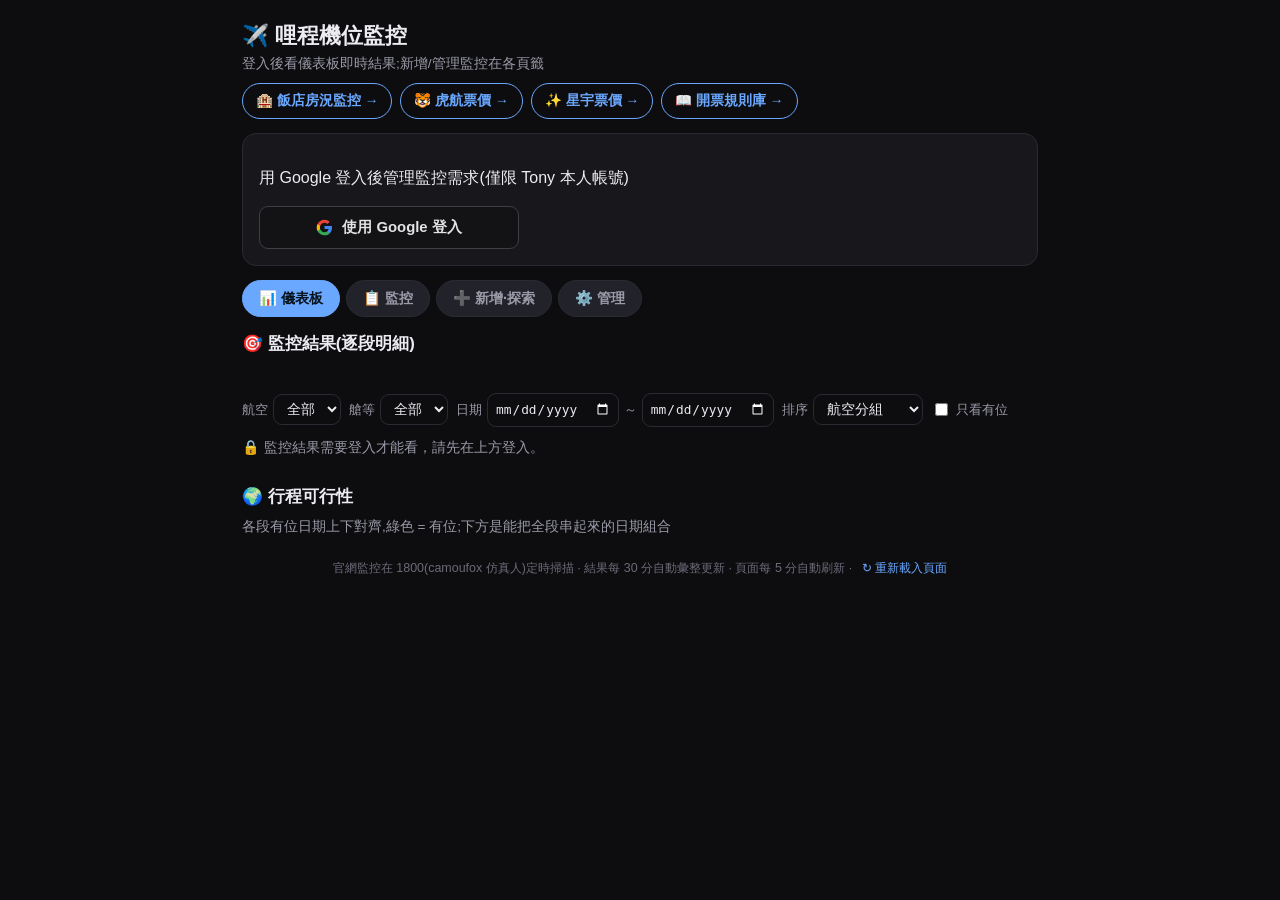
==== index.html @ aa1b581f "星宇票價日曆上線：官方月票價日曆 API（含稅總價、94 個航向）＋掃描器＋站內頁" ====
<!DOCTYPE html>
<html lang="zh-Hant">
<head>
<meta charset="UTF-8">
<meta name="viewport" content="width=device-width, initial-scale=1">
<title>✈️ 哩程機位監控</title>
<meta name="theme-color" content="#0d0d10">
<link rel="manifest" href="manifest.json">
<link rel="apple-touch-icon" href="assets/icon-192.png">
<link rel="icon" type="image/png" href="assets/icon-192.png">
<link rel="stylesheet" href="assets/shared.css?v=20260815">
<style>
  .badge.no_seats{ color:var(--bad); border-color:var(--bad); }
  .src-air{ color:var(--ok); } .src-sa{ color:var(--accent); }
  .avlist{ color:var(--ok); font-size:0.82rem; margin-top:5px; line-height:1.55; }
  .badge.new{ background:#f5a524; color:#241a05; border:none; font-weight:700; }
  .tl .t-pa{ background:#f5a524; }
  .tl .t-ck{ background:#7a642a; } .tl .t-no{ background:#2c2c36; }
  .tl .t-un{ background:transparent; border:1px solid var(--border); }
  .book{ color:var(--accent); text-decoration:none; font-size:0.8rem; white-space:nowrap; }
  .cpm{ color:var(--text2); font-size:0.76rem; } .cpm.good{ color:var(--ok); }
  /* results table */
  .summary{ display:flex; gap:8px; flex-wrap:wrap; margin:6px 0 12px; }
  .stat{ background:var(--card); border:1px solid var(--border); border-radius:10px; padding:7px 13px; font-size:0.88rem; }
  .stat b{ font-size:1.1rem; color:var(--accent); } .stat.ok b{ color:var(--ok); }
  /* 頁籤 */
  .tabs{ display:flex; gap:6px; margin:12px 0; flex-wrap:wrap; }
  .tabs button{ background:var(--chip); color:var(--text2); border:1px solid var(--border); border-radius:99px; padding:8px 16px; font-size:0.9rem; }
  .tabs button.on{ background:var(--accent); color:#06131c; border-color:var(--accent); }
  .tabsec{ display:none; } .tabsec.on{ display:block; }
  /* 登入才看得到的區塊：body 沒有 authed class 時整塊藏起來,反之藏 need-anon 提示 */
  body:not(.authed) .need-auth{ display:none !important; }
  body.authed .need-anon{ display:none !important; }
  .controls{ display:flex; gap:8px; flex-wrap:wrap; margin:0 0 10px; align-items:center; }
  /* white-space:nowrap:手機上 label 被擠窄時整顆換行,不要「只看有位」一字一行直排 */
  .controls label{ font-size:0.82rem; margin:0; display:flex; align-items:center; gap:5px; white-space:nowrap; }
  .controls select{ width:auto; padding:6px 9px; font-size:0.85rem; }
  .controls input[type=date]{ width:auto; min-width:118px; min-height:34px; padding:5px 7px; font-size:0.8rem; }
  .grp{ margin:16px 0 5px; font-weight:700; display:flex; align-items:center; gap:8px; }
  .grp .prog{ font-size:0.76rem; color:var(--text2); font-weight:400; }
  tr.avail{ background:var(--okbg); } tr.none td{ color:var(--dim); }
  /* 每哩價值划算的列：琥珀色亮顯,比一般「有位」的綠更搶眼(現金/哩程 ≥0.8 划算、≥1.2 超值) */
  tr.val{ background:#2a2112; box-shadow:inset 3px 0 0 #f5a524; }
  tr.val2{ background:#332507; box-shadow:inset 3px 0 0 #ffc94d; }
  .valbadge{ background:#f5a524; color:#241a05; border:none; font-weight:700; }
  .flt{ color:var(--text2); font-size:0.79rem; }
  .editbox{ border:1px dashed var(--border); border-radius:10px; padding:10px 12px; margin-top:8px; width:100%; }
  .ev{ font-size:0.82rem; color:var(--text2); padding:3px 0; border-bottom:1px dashed var(--border); }
  .ev:last-child{ border-bottom:none; }
  .ev.drop{ color:#f5a524; background:#2a2112; border-radius:6px; padding:4px 8px; border-bottom:none; margin:2px 0; }
  /* ---- 行程專案 / 日曆熱圖 ---- */
  .leg{ border:1px solid var(--border); border-radius:10px; padding:9px 10px; margin:8px 0; background:var(--bg); }
  .leg-hd{ display:flex; justify-content:space-between; align-items:center; font-size:0.82rem; color:var(--text2); margin-bottom:4px; }
  .leg-hd b{ color:var(--text); }
  .leg .row2{ margin-top:4px; }
  .leg input, .leg select{ padding:7px 8px; font-size:0.88rem; }
  .leg label{ margin:6px 0 3px; font-size:0.78rem; }
  .rm{ background:transparent; color:var(--bad); border:none; padding:2px 6px; font-size:0.8rem; cursor:pointer; }
  .addleg{ background:transparent; color:var(--accent); border:1px dashed var(--border); width:100%; padding:9px; font-size:0.88rem; }
  .bn{ color:var(--warn,#f5a524); font-size:0.74rem; }
  .trip{ border:1px solid var(--border); border-radius:12px; padding:12px; margin:12px 0; background:var(--card); }
  .trip-hd{ display:flex; justify-content:space-between; align-items:flex-start; gap:10px; margin-bottom:8px; }
  .trip-name{ font-weight:700; font-size:1rem; }
  .badge.ready{ background:var(--ok); color:#06281a; border:none; font-weight:700; }
  .badge.partial{ color:#f5a524; border-color:#5a441a; }
  .badge.none{ color:var(--bad); border-color:var(--bad); }
  .hm{ overflow-x:auto; -webkit-overflow-scrolling:touch; padding-bottom:4px; }
  .hm table{ border-collapse:separate; border-spacing:2px; font-size:0.7rem; }
  .hm th.lg{ text-align:left; white-space:nowrap; padding-right:8px; font-weight:600; color:var(--text);
    font-size:0.78rem; position:sticky; left:0; background:var(--card); z-index:1; }
  .hm th.dt{ font-weight:400; color:var(--text2); font-size:0.62rem; line-height:1.15; padding:0 1px; }
  .hm td.c{ width:17px; height:19px; border-radius:4px; background:#1e1e26; padding:0; }
  .hm td.c.ok{ background:var(--ok); } .hm td.c.no{ background:#26262f; }
  .hm td.c.out{ background:transparent; } .hm td.c.pend{ background:#2b2b38; }
  .hm td.c.pick{ outline:2px solid var(--accent); outline-offset:-2px; }
  .lgd{ display:flex; gap:12px; flex-wrap:wrap; font-size:0.74rem; color:var(--text2); margin:6px 0 2px; }
  .lgd i{ display:inline-block; width:11px; height:11px; border-radius:3px; vertical-align:-1px; margin-right:4px; }
  .combo{ border:1px solid var(--border); border-radius:9px; padding:7px 10px; margin:6px 0; font-size:0.83rem; cursor:pointer; }
  .combo:hover{ border-color:var(--accent); } .combo.on{ border-color:var(--accent); background:var(--okbg); }
  .combo .cd{ color:var(--ok); font-weight:600; }
</style>
</head>
<body>
<h1>✈️ 哩程機位監控</h1>
<p class="sub">登入後看儀表板即時結果;新增/管理監控在各頁籤</p>
<p style="margin:-6px 0 12px;display:flex;gap:8px;flex-wrap:wrap;"><a href="hotels.html" style="display:inline-block;padding:7px 13px;border:1px solid var(--accent);border-radius:99px;color:var(--accent);text-decoration:none;font-size:0.86rem;font-weight:600;">🏨 飯店房況監控 →</a><a href="tigerair.html" style="display:inline-block;padding:7px 13px;border:1px solid var(--accent);border-radius:99px;color:var(--accent);text-decoration:none;font-size:0.86rem;font-weight:600;">🐯 虎航票價 →</a><a href="starlux.html" style="display:inline-block;padding:7px 13px;border:1px solid var(--accent);border-radius:99px;color:var(--accent);text-decoration:none;font-size:0.86rem;font-weight:600;">✨ 星宇票價 →</a><a href="rules.html" style="display:inline-block;padding:7px 13px;border:1px solid var(--accent);border-radius:99px;color:var(--accent);text-decoration:none;font-size:0.86rem;font-weight:600;">📖 開票規則庫 →</a></p>

<div id="signin-card" class="card">
  <p>用 Google 登入後管理監控需求(僅限 Tony 本人帳號)</p>
  <div id="gsi-btn"></div>
</div>
<div id="role-banner" class="msg hidden" style="margin:10px 0;padding:9px 12px;border:1px solid #6663;border-radius:8px;"></div>

<!-- 儀表板優先：預設先看「現在有沒有位」,表單全部收進頁籤,不用滑過一堆表單 -->
<div class="tabs" id="tabs">
  <button data-tab="dash" class="on">📊 儀表板</button>
  <button data-tab="watch">📋 監控</button>
  <button data-tab="add">➕ 新增·探索</button>
  <button data-tab="admin">⚙️ 管理</button>
</div>

<section id="tab-add" class="tabsec">
  <p class="msg need-anon">🔒 登入後才能新增監控。</p>
  <div class="card need-auth">
    <h2>🔭 探索模式(不指定目的地)</h2>
    <p class="msg" style="margin:2px 0 8px;">環球票的正確查法是反過來的:先看哪裡開得出位子,再回頭組行程。這裡從出發地掃整個地區的樞紐機場(走 seats.aero 快取,不打官網),找到的段可以一鍵丟進下面的行程表單。</p>
    <div class="row2">
      <div><label>出發地(可逗號多個)</label><input id="x-origin" placeholder="例：TPE" maxlength="30" style="text-transform:uppercase" value="TPE"></div>
      <div><label>哩程計畫</label><select id="x-program">
        <option value="ana" selected>ANA 全日空</option><option value="eva">長榮 Infinity</option>
        <option value="cal">華航 華夏</option><option value="starlux">星宇 COSMILE</option>
        <option value="alaska">阿拉斯加 Mileage Plan</option><option value="asiamiles">國泰 Asia Miles</option></select></div>
    </div>
    <div class="row2">
      <div><label>日期(起)</label><input id="x-from" type="date"></div>
      <div><label>日期(迄)</label><input id="x-to" type="date"></div>
    </div>
    <label>艙等</label>
    <div style="display:flex;gap:14px;flex-wrap:wrap;padding:4px 0 2px;">
      <label style="margin:0;display:inline-flex;gap:5px;align-items:center;color:var(--text)"><input type="checkbox" class="xcab" value="business" style="width:auto" checked> 商務</label>
      <label style="margin:0;display:inline-flex;gap:5px;align-items:center;color:var(--text)"><input type="checkbox" class="xcab" value="first" style="width:auto"> 頭等</label>
      <label style="margin:0;display:inline-flex;gap:5px;align-items:center;color:var(--text)"><input type="checkbox" class="xcab" value="premium" style="width:auto"> 豪經</label>
      <label style="margin:0;display:inline-flex;gap:5px;align-items:center;color:var(--text)"><input type="checkbox" class="xcab" value="economy" style="width:auto"> 經濟</label>
    </div>
    <label>要掃哪些地區(一次最多掃 8 批,超過的會標出來)</label>
    <div id="x-regions" style="display:flex;gap:12px;flex-wrap:wrap;padding:4px 0 2px;"></div>
    <label>最少可訂位數</label>
    <select id="x-seats"></select>
    <button id="x-submit" class="primary">🔭 開始探索</button>
    <p id="x-msg" class="msg"></p>
    <div id="x-out"></div>
  </div>

  <div class="card need-auth">
    <h2>🌍 新增行程專案(環球票 / 多航段)</h2>
    <p class="msg" style="margin:2px 0 8px;">一張環球票 = 一組航段。每段各自設彈性日期窗,系統會自動算出「哪幾組日期能把全部段串成一張票」,全段湊齊才推播。洲際長程段(≥2,500 哩)會自動標記為瓶頸段並加掃描配額。</p>
    <label>行程名稱</label>
    <input id="t-name" placeholder="例：2027 環球商務" maxlength="40">
    <div id="t-legs"></div>
    <button id="t-addleg" class="addleg">➕ 加一段</button>
    <div class="row2" style="margin-top:10px;">
      <div><label>人數(幾人到幾人)</label>
        <div style="display:flex;align-items:center;gap:6px;">
          <select id="t-seats-min" style="flex:1"></select><span style="color:var(--text2)">到</span>
          <select id="t-seats-max" style="flex:1"></select>
        </div></div>
      <div><label>每段之間最少停留(天)</label><select id="t-stay">
        <option value="0">0(可同日轉機)</option><option value="1" selected>1 天</option>
        <option value="2">2 天</option><option value="3">3 天</option>
        <option value="5">5 天</option><option value="7">7 天</option></select></div>
    </div>
    <div class="row2">
      <div><label>資料來源</label><select id="t-source">
        <option value="airline" selected>航空公司官網(較準)</option>
        <option value="seatsaero">seats.aero(聯盟代理)</option></select></div>
      <div><label>每日掃描次數(基準)</label><select id="t-scan">
        <option value="1">1 次</option><option value="2" selected>2 次</option>
        <option value="3">3 次</option><option value="4">4 次</option></select></div>
    </div>
    <button id="t-submit" class="primary">建立行程</button>
    <p id="t-msg" class="msg"></p>
  </div>

  <div class="card need-auth">
    <h2>➕ 新增單點監控需求</h2>
    <div class="row2">
      <div><label>出發地(IATA,可逗號多個)</label><input id="f-origin" placeholder="例：TPE 或 TPE,KHH" maxlength="30" style="text-transform:uppercase"></div>
      <div><label>目的地(IATA,可逗號多個)</label><input id="f-dest" placeholder="例：NRT 或 NRT,HND" maxlength="30" style="text-transform:uppercase"></div>
    </div>
    <p class="msg" style="margin:2px 0 6px;">出發地/目的地各最多 5 個,逗號分隔(TPE,KHH → NRT,HND)。也可打城市群組代碼自動展開：TYO=NRT+HND、SEL=ICN+GMP、NYC=JFK+EWR+LGA、LON=LHR+LGW、PAR=CDG+ORY、TWN=TPE+KHH。官網來源會把所有組合逐一掃描;星宇官網一次只能查一組航線+單一出發日,多填的會在清單上標註。</p>
    <label>行程</label>
    <div style="display:flex;gap:14px;padding:2px 0 6px;">
      <label style="margin:0;display:inline-flex;gap:5px;align-items:center;color:var(--text)"><input type="radio" name="f-trip" class="tt" value="oneway" checked style="width:auto"> 單程</label>
      <label style="margin:0;display:inline-flex;gap:5px;align-items:center;color:var(--text)"><input type="radio" name="f-trip" class="tt" value="roundtrip" style="width:auto"> 來回</label>
    </div>
    <div class="row2">
      <div><label id="f-lab-from">日期(起)</label><input id="f-date-from" type="date"></div>
      <div><label>日期(迄,留空=單日)</label><input id="f-date-to" type="date"></div>
    </div>
    <div class="row2" id="f-ret-row" style="display:none">
      <div><label>回程(起)</label><input id="f-ret-from" type="date"></div>
      <div><label>回程(迄,留空=單日)</label><input id="f-ret-to" type="date"></div>
    </div>
    <p class="msg" id="f-ret-hint" style="display:none;margin:2px 0 6px;">去程與回程各自一個日期範圍(例:1/21-1/23 出發、2/2-2/3 回程)。兩段分開掃、分開通知——單程獎勵票各算一半哩程,哪段先開出來就可以先訂。</p>
    <label>艙等(可複選,不選=皆可)</label>
    <div id="f-cabins" style="display:flex;gap:14px;flex-wrap:wrap;padding:4px 0 2px;">
      <label style="margin:0;display:inline-flex;gap:5px;align-items:center;color:var(--text)"><input type="checkbox" class="cab" value="economy" style="width:auto"> 經濟</label>
      <label style="margin:0;display:inline-flex;gap:5px;align-items:center;color:var(--text)"><input type="checkbox" class="cab" value="premium" style="width:auto"> 豪華經濟</label>
      <label style="margin:0;display:inline-flex;gap:5px;align-items:center;color:var(--text)"><input type="checkbox" class="cab" value="business" style="width:auto" checked> 商務</label>
      <label style="margin:0;display:inline-flex;gap:5px;align-items:center;color:var(--text)"><input type="checkbox" class="cab" value="first" style="width:auto"> 頭等</label>
    </div>
    <label>人數(幾人到幾人)</label>
    <div style="display:flex;align-items:center;gap:8px;">
      <select id="f-seats-min" style="flex:1"></select>
      <span style="color:var(--text2)">到</span>
      <select id="f-seats-max" style="flex:1"></select>
      <span style="color:var(--text2)">人</span>
    </div>
    <label>哩程計畫</label>
    <select id="f-program">
      <option value="ana" selected>ANA 全日空</option><option value="eva">長榮 Infinity</option>
      <option value="cal">華航 華夏</option><option value="starlux">星宇 COSMILE</option>
      <option value="alaska">阿拉斯加 Mileage Plan</option><option value="asiamiles">國泰 Asia Miles</option>
    </select>
    <div class="row2">
      <div><label>資料來源</label><select id="f-source">
        <option value="airline" selected>航空公司官網(較準)</option>
        <option value="seatsaero">seats.aero(聯盟代理)</option></select></div>
      <div><label>每日掃描次數</label><select id="f-scan">
        <option value="1">1 次</option><option value="2" selected>2 次</option>
        <option value="3">3 次</option><option value="4">4 次</option></select></div>
    </div>
    <label>通知條件(選填,超過的不算有位)</label>
    <div class="row2">
      <div><input id="f-milesmax" type="number" min="1" placeholder="哩程上限 例:60000"></div>
      <div><input id="f-taxmax" type="number" min="1" placeholder="稅費上限(同幣別數字)"></div>
    </div>
    <label style="margin:6px 0 0;display:inline-flex;gap:6px;align-items:center;color:var(--text)"><input type="checkbox" id="f-direct" style="width:auto"> ✈️ 只要直飛才通知<span style="color:var(--text2);font-size:0.78rem">(限 seats.aero 來源,官網掃描無航段資訊)</span></label>
    <button id="f-submit" class="primary">送出</button>
    <p id="f-msg" class="msg"></p>
  </div>
</section>

<section id="tab-watch" class="tabsec">
  <p class="msg need-anon">🔒 登入後才能看監控清單。</p>
  <div class="card need-auth">
    <div style="display:flex;justify-content:space-between;align-items:center;margin:0 0 8px;">
      <h2 style="margin:0;">📋 監控需求清單</h2>
      <button id="test-push" class="pause">🔔 測試推播</button>
    </div>
    <p id="push-msg" class="msg" style="margin:0 0 4px;"></p>
    <div id="watchlist"><p class="msg">載入中…</p></div>
  </div>

  <div class="card need-auth">
    <h2>🗺️ 行程專案清單</h2>
    <div id="triplist"><p class="msg">載入中…</p></div>
  </div>
</section>

<section id="tab-admin" class="tabsec">
  <p class="msg need-anon">🔒 登入後才能管理。</p>
  <div class="card need-auth hidden" id="bal-card">
    <h2>💳 哩程餘額</h2>
    <p class="msg" style="margin:4px 0 8px">填一次各計畫的餘額與最近到期日，結果表的有位列會直接標「✅ 夠開 / 缺多少哩」，到期前 90 天儀表板會提醒。</p>
    <div id="bal-rows"></div>
    <button id="bal-save" class="primary">儲存餘額</button>
    <p id="bal-msg" class="msg"></p>
  </div>
  <!-- 授權卡預設 hidden：applyRole 只對 owner 打開,未登入的訪客也看不到授權 UI -->
  <div class="card hidden need-auth" id="grants-card">
    <h2>👥 家人授權</h2>
    <p class="msg" style="margin:4px 0 10px">被授權的人用自己的 Google 帳號登入本頁：<b>共編</b>可幫你新增監控（他建的需求變有位時，通知寄到他的 email）、<b>唯讀</b>只能看。你自己的通知照走 TG。</p>
    <div id="grant-list"></div>
    <div style="display:flex;gap:8px;flex-wrap:wrap;margin-top:8px">
      <input id="g-email" type="email" placeholder="family@gmail.com" style="flex:1;min-width:200px">
      <select id="g-role" style="width:auto"><option value="editor">共編 editor</option><option value="viewer">唯讀 viewer</option></select>
      <button id="g-add" class="primary">授權</button>
    </div>
    <p id="g-msg" class="msg"></p>
  </div>
</section>

<section id="tab-dash" class="tabsec on">
<h2 style="margin-top:14px;">🎯 監控結果(逐段明細) <button id="refresh-btn" class="pause" style="vertical-align:middle;margin-left:8px;">🔄 立即刷新</button></h2>
<p class="sub" id="res-sub">載入中…</p>
<div class="hl" id="health"></div>
<div class="summary" id="summary"></div>
<div id="dash-new"></div>
<div class="controls">
  <label>航空 <select id="rf-air"><option value="">全部</option></select></label>
  <label>艙等 <select id="rf-cabin"><option value="">全部</option></select></label>
  <label>日期 <input type="date" id="rf-from"> ～ <input type="date" id="rf-to"></label>
  <label>排序 <select id="rf-sort"><option value="">航空分組</option><option value="date">按日期</option><option value="cpm">按每哩價值</option></select></label>
  <label><input type="checkbox" id="rf-availonly"> 只看有位</label>
</div>
<div id="results"><p class="msg">載入中…</p></div>
<div id="events"></div>

<h2 style="margin-top:26px;">🌍 行程可行性</h2>
<p class="sub">各段有位日期上下對齊,綠色 = 有位;下方是能把全段串起來的日期組合</p>
<div id="trips"><p class="msg">還沒有行程專案 —— 登入後用「新增·探索」頁籤建立。</p></div>
</section>

<p class="foot">官網監控在 1800(camoufox 仿真人)定時掃描 · 結果每 30 分自動彙整更新 · 頁面每 5 分自動刷新</p>

<script src="https://accounts.google.com/gsi/client" async defer></script>
<script src="assets/shared.js?v=20260823"></script>
<script>
(function () {
  "use strict";
  var CABIN_LABEL={economy:"經濟",premium:"豪經",business:"商務",first:"頭等"};
  var PROGRAM_LABEL={ana:"ANA",eva:"長榮",cal:"華航",starlux:"星宇",alaska:"Alaska",asiamiles:"亞萬"};
  var SOURCE_LABEL={airline:"官網",seatsaero:"seats.aero"};
  // 狀態標籤收斂成人話一組,技術細節放 tooltip——七種內部狀態直接攤在畫面上沒人看得懂
  var STATUS_LABEL={pending:"等待首查",no_seats:"無位",available:"🎉 有位",check:"🟡 待確認",waitlist:"⏳ 候補",partial:"🟡 部分有位"};
  var STATUS_TIP={check:"官網查得到航班,可訂數待官網確認",waitlist:"目前只有候補位",partial:"位數不足需求人數,可分批訂",pending:"還沒掃過第一輪"};
  // $/esc/token/api/fmtTime… 共用邏輯都在 assets/shared.js
  // 機場座標(與後端 scripts/seatsrooms-monitor/airports-ll.json 同一份),只用來即時顯示段距離
  var AP={};
  fetch("airports-ll.json").then(function(r){return r.json();}).then(function(d){AP=d;}).catch(function(){});
  function gcMiles(a,b){ var R=3958.7613,r=function(x){return x*Math.PI/180;};
    var dLat=r(b[0]-a[0]),dLon=r(b[1]-a[1]);
    var h=Math.pow(Math.sin(dLat/2),2)+Math.cos(r(a[0]))*Math.cos(r(b[0]))*Math.pow(Math.sin(dLon/2),2);
    return Math.round(R*2*Math.asin(Math.min(1,Math.sqrt(h)))); }

  // ---- 分級授權（2026-08-04）：GET watch 回 role/me，非 owner 介面降級 ----
  var ROLE=null, ME=null;
  function applyRole(){
    function show(el,on){ if(el)el.classList.toggle("hidden",!on); }
    var owner=ROLE==="owner";
    show($("x-submit").closest(".card"), owner);      // 探索：後端仍 owner-only
    show($("t-submit").closest(".card"), owner);      // 行程建立：owner-only
    show($("triplist").closest(".card"), owner||ROLE==="viewer"); // 行程清單：editor 看不到
    show($("test-push"), owner);
    show($("grants-card"), owner);
    show($("f-submit").closest(".card"), owner||ROLE==="editor");
    show($("bal-card"), owner);
    var b=$("role-banner");
    if(b){ if(owner||!ROLE){ b.classList.add("hidden"); }
      else { b.classList.remove("hidden");
        b.textContent = ROLE==="editor"
          ? "👥 共編模式：這裡只顯示「你自己建立」的監控；變有位時會寄信到你的 email。"
          : "👀 檢視模式：唯讀，可看全部監控。"; } }
    if(owner) loadGrants();
  }
  function loadGrants(){
    api("GET","/api/grants?app=seatsrooms",null,function(e,d){
      var el=$("grant-list"); if(!el)return;
      if(e){el.innerHTML='<p class="msg err">授權清單載入失敗：'+esc(e)+'</p>';return;}
      var g=(d&&d.granted)||[];
      el.innerHTML=g.length?"":'<p class="msg">還沒有授權任何人。</p>';
      g.forEach(function(x){
        var em=x.viewer_email||x.viewerEmail||"";
        var row=document.createElement("div"); row.className="entry";
        row.innerHTML='<div class="entry-head"><div class="entry-name">'+esc(em)
          +' <span class="badge">'+esc(x.role)+'</span></div>'
          +'<div class="btn-row"><button class="del">移除</button></div></div>';
        row.querySelector(".del").addEventListener("click",function(){
          api("DELETE","/api/grants?app=seatsrooms&viewerEmail="+encodeURIComponent(em),null,function(e2){
            if(e2){toast("移除失敗："+e2,"err");return;} loadGrants(); });});
        el.appendChild(row);
      });
    });
  }

  // ---- watchlist (managed) ----
  // 有位時把明細（日期/艙等/位數/航班）列在卡片下,像餐廳監控的「可訂日期」。
  // 官網掃描的明細住在 results(ALL),用 計畫→航空 對回去;seats.aero 命中則直接用 watch.availability。
  var LAST_WS=null;
  var AIR_KEY={ana:"ANA",eva:"長榮",cal:"華航",starlux:"星宇",alaska:"阿拉斯加",asiamiles:"國泰"};
  function availLines(w){
    if(Array.isArray(w.availability)&&w.availability.length)
      return w.availability.map(function(l){return esc(l);});
    var key=AIR_KEY[w.program]; if(!key||!ALL.length)return [];
    // 逐方向比對：來回需求要連回程(航線反轉＋回程日期窗)一起找,不然明細永遠只列去程
    var os=[],ds=[];
    String(w.origin||"").split(",").forEach(function(o){o=o.trim();if(o)os.push(o);});
    String(w.dest||"").split(",").forEach(function(d){d=d.trim();if(d)ds.push(d);});
    var dirs=[];
    function mkdir(from,to,dF,dT,tag){ var routes={};
      from.forEach(function(o){to.forEach(function(d){routes[o+"→"+d]=1;});});
      dirs.push({routes:routes,from:dF||"",to:dT||dF||"9999",tag:tag}); }
    var isRT=w.tripType==="roundtrip"&&w.retFrom;
    mkdir(os,ds,w.dateFrom,w.dateTo,isRT?"去程":"");
    if(isRT)mkdir(ds,os,w.retFrom,w.retTo,"回程");
    var multi=os.length*ds.length>1;
    var g={},order=[];
    ALL.forEach(function(r){
      if(r.status!=="available")return;
      if((r.airline||"").indexOf(key)<0)return;
      var rt=(r.route||"").replace(/-/g,"→"), dir=null;
      for(var i=0;i<dirs.length;i++){
        if(dirs[i].routes[rt]&&r.date&&r.date>=dirs[i].from&&r.date<=dirs[i].to){dir=dirs[i];break;}
      }
      if(!dir)return;
      var k=dir.tag+"|"+r.date+"|"+rt+"|"+(r.cabin||"");
      if(!g[k]){g[k]={tag:dir.tag,date:r.date,route:rt,cabin:r.cabin||"",avail:r.avail||"有位",miles:r.miles||"",tax:r.tax||"",flights:[]};order.push(k);}
      if(r.flight&&g[k].flights.indexOf(r.flight)<0)g[k].flights.push(r.flight);
    });
    return order.map(function(k){return g[k];})
      .sort(function(a,b){return a.tag<b.tag?-1:a.tag>b.tag?1:(a.date<b.date?-1:a.date>b.date?1:(a.cabin<b.cabin?-1:1));})
      .map(function(a){
        var bits=[];
        if(a.tag)bits.push(a.tag);
        bits.push(a.date);
        if(multi)bits.push(a.route);
        if(a.cabin)bits.push(a.cabin);
        bits.push(a.avail);
        if(a.miles)bits.push(/^[\d,.]+k?$/i.test(a.miles)?a.miles+" 哩":a.miles);
        if(a.tax)bits.push("稅 "+a.tax);
        if(a.flights.length)bits.push(a.flights.slice(0,3).join("、")+(a.flights.length>3?" 等"+a.flights.length+"班":""));
        return esc(bits.join(" · "));
      });
  }
  // seats.aero 交叉驗證(2026-08-21):官網掃描是最脆弱的一環,壞掉時常常是「照跑但抓不到東西」,
  // 看起來就只是沒位。第二來源看得到、官網看不到時要講出來——尤其是連續好幾輪都這樣。
  function xcheckHtml(w){
    var x=w.xcheck; if(!x||!x.t)return "";
    if(x.error)return '<br><span style="color:var(--text2)">🔎 seats.aero 交叉驗證失敗：'+esc(String(x.error).slice(0,60))+"</span>";
    var when=fmtTime(x.t);
    if(x.diverged&&x.hits){
      return '<br><span style="color:var(--warn)">🔎 seats.aero 另外看到 '+x.hits+" 筆（官網說沒位，已連 "+(x.streak||1)+" 輪不一致）"
        +(x.proxy?"　※夥伴代理視角，不保證訂得到":"")+"</span>"
        +'<div class="avlist">'+(x.lines||[]).slice(0,4).map(esc).join("<br>")+"</div>";
    }
    if(x.hits)return '<br><span style="color:var(--text2)">🔎 seats.aero 也看到 '+x.hits+" 筆（"+when+"）</span>";
    return '<br><span style="color:var(--text2)">🔎 seats.aero 對照：無（'+when+"）</span>";
  }
  var TL_CLS={available:"t-av",partial:"t-pa",check:"t-ck",waitlist:"t-ck",no_seats:"t-no"};
  function histTimeline(w){ return timelineHtml(w.history,TL_CLS,STATUS_LABEL); }
  // 釋位規律(近30天,從 history 變化點算)：出位幾次/平均存活多久/多在星期幾——
  // 讓「查詢器」往「決策工具」走一步:知道規律才知道該不該等、該盯哪天
  function availStats(w){
    var h=(w.history||[]).filter(function(x){return x.t&&x.t>Date.now()-30*86400e3;});
    if(h.length<2)return "";
    function isAv(x){return x.status==="available"||x.status==="partial";}
    var events=[],lifes=[],wd={};
    for(var i=0;i<h.length;i++){
      if(!isAv(h[i])||(i>0&&isAv(h[i-1])))continue;
      events.push(h[i]);
      var d=new Date(h[i].t); wd[d.getDay()]=(wd[d.getDay()]||0)+1;
      for(var j=i+1;j<h.length;j++){ if(!isAv(h[j])){ lifes.push(h[j].t-h[i].t); break; } }
    }
    if(!events.length)return "";
    var bits=["近30天出位 "+events.length+" 次"];
    if(lifes.length){
      var avg=lifes.reduce(function(a,b){return a+b;},0)/lifes.length;
      bits.push("平均存活 "+(avg<48*3600e3?Math.max(1,Math.round(avg/3600e3))+" 小時":Math.round(avg/86400e3)+" 天"));
    }
    if(events.length>=2){
      var best=null; Object.keys(wd).forEach(function(k){ if(best===null||wd[k]>wd[best])best=k; });
      bits.push("多在週"+["日","一","二","三","四","五","六"][best]+"出現");
    }
    return '<div class="cpm" style="margin-top:3px">📈 '+bits.join(" · ")+"</div>";
  }
  function renderWatch(ws){
    LAST_WS=ws;
    var el=$("watchlist");
    if(!ws||!ws.length){el.innerHTML='<p class="msg">還沒有監控需求,用上面表單新增。</p>';return;}
    el.innerHTML="";
    ws.forEach(function(w){
      var div=document.createElement("div"); div.className="entry";
      var paused=w.active===false;
      // 日期過完的需求由後端自動下架(expire-watches.js),標成「已過期」跟手動暫停區分開:
      // 手動暫停按恢復就好,過期的要先改日期,不然一啟用又會被下架。
      var gone=paused&&w.expired;
      var st=gone?"🗓 已過期":(paused?"⏸ 暫停中":(STATUS_LABEL[w.status]||w.status||"—"));
      var badge=paused?"paused":esc(w.status||"");
      // 來回需求：去/回各一個日期範圍,兩段都要看得到（只顯示去程等於騙自己）
      var rt=w.tripType==="roundtrip"&&w.retFrom;
      var span=function(a,b){return b&&b!==a?a+" ～ "+b:a;};
      var dt=rt?("去 "+span(w.dateFrom,w.dateTo)+"　回 "+span(w.retFrom,w.retTo)):span(w.dateFrom,w.dateTo);
      var srcCls=w.source==="seatsaero"?"src-sa":"src-air";
      var cabTxt=(w.cabins&&w.cabins.length)?w.cabins.map(function(c){return CABIN_LABEL[c]||c;}).join("/"):(w.cabin?(CABIN_LABEL[w.cabin]||w.cabin):"皆可");
      var mn=w.seatsMin!=null?w.seatsMin:w.seats, mx=w.seatsMax!=null?w.seatsMax:w.seats;
      var seatTxt=(mn===mx)?(mn+" 人"):(mn+"~"+mx+" 人");
      var av=availLines(w), MAXAV=12;
      var avHtml=av.length?('<div class="avlist">可訂：<br>'+av.slice(0,MAXAV).join("<br>")
        +(av.length>MAXAV?"<br>… 還有 "+(av.length-MAXAV)+" 筆(見下方結果表)":"")+"</div>"):"";
      div.innerHTML='<div class="entry-head"><div>'
        +'<div class="entry-name">'+esc(w.origin)+(rt?" ⇄ ":" → ")+esc(w.dest)+' <span class="badge '+badge+'"'+(STATUS_TIP[w.status]?' title="'+esc(STATUS_TIP[w.status])+'"':"")+'>'+esc(st)+"</span>"
        +(rt&&w.legStatus?' <span style="font-size:0.75rem;color:var(--text2)">去程 '+esc(STATUS_LABEL[w.legStatus.out]||w.legStatus.out||"—")
          +' · 回程 '+esc(STATUS_LABEL[w.legStatus.ret]||w.legStatus.ret||"—")+"</span>":"")+"</div>"
        +'<div class="entry-meta">'+esc(dt)+" · "+esc(cabTxt)+" · "+esc(seatTxt)+" · "+esc(PROGRAM_LABEL[w.program]||w.program)
        +' · <span class="'+srcCls+'">'+esc(SOURCE_LABEL[w.source]||"官網")+"</span> · 每日"+(w.scanPerDay||2)+"掃"
        +(w.notifyFilter?(" · 🔔"+[w.notifyFilter.directOnly?"只直飛":null,
          w.notifyFilter.milesMax?"≤"+Number(w.notifyFilter.milesMax).toLocaleString()+"哩":null,
          w.notifyFilter.taxMax?"稅≤"+Number(w.notifyFilter.taxMax).toLocaleString():null].filter(Boolean).join("/")):"")
        +"<br>上次掃描 "+fmtTime(w.lastChecked)+(w.note?"<br>"+esc(w.note):"")+xcheckHtml(w)
        +(w.notifyEmail?"<br>👤 "+esc(w.createdBy||w.notifyEmail)+" 建立 · 📧 有位通知寄 email":"")+"</div>"
        +avHtml+histTimeline(w)+availStats(w)+"</div>"
        +'<div class="btn-row">'
        +((paused||ROLE!=="owner")?'':(w.source==="seatsaero"
          ?'<button class="scan" title="立刻掃一次這條需求（seats.aero），約 1 分鐘後狀態更新">⚡ 立即掃</button>'
          :'<button class="scan" title="觸發 1800 立刻掃官網（同計畫的需求一起掃），結果約 10-30 分鐘更新，有位會推 TG">⚡ 立即掃</button>'))
        +((ROLE==="owner"||(ROLE==="editor"&&ME&&w.createdBy===ME))
          ?'<button class="pause ed" title="改日期/人數/艙等,不用刪掉重建">✏️</button>'
           +'<button class="pause cp" title="複製這條的條件到新增表單">⧉</button>'
           +'<button class="pause">'+(paused?"▶ 恢復":"⏸ 暫停")+'</button><button class="del">刪除</button>':'')
        +'</div></div>';
      var sb=div.querySelector(".scan");
      if(sb)sb.addEventListener("click",function(){
        sb.disabled=true; sb.textContent="⏳ 掃描中…";
        api("POST","/api/seats/scan/"+encodeURIComponent(w.id),{},function(e,d){
          if(e){toast("觸發失敗："+e,"err");sb.disabled=false;sb.textContent="⚡ 立即掃";return;}
          sb.textContent="✅ 已觸發";
          var pm=$("push-msg");
          if(d&&d.mode==="airline"){
            // 官網掃描要 10-30 分,給個預計時間,不然按完像石沉大海
            var eta=new Date(Date.now()+30*60000);
            if(pm){pm.textContent="⏳ 已觸發 1800 官網掃描（同計畫需求一起掃），預計 "
              +eta.getHours()+":"+String(eta.getMinutes()).padStart(2,"0")+" 前更新，有位會推 TG";pm.className="msg";}
            setTimeout(refreshWatch,660000); setTimeout(refreshWatch,30*60000);
          }
          else {
            if(pm){pm.textContent="⏳ 已觸發 seats.aero 掃描，約 1 分鐘後更新";pm.className="msg";}
            setTimeout(refreshWatch,30000); setTimeout(refreshWatch,75000);
          }
        });});
      var eb=div.querySelector(".ed");
      if(eb)eb.addEventListener("click",function(){ toggleEditPanel(w,div); });
      var cb=div.querySelector(".cp");
      if(cb)cb.addEventListener("click",function(){ copyToForm(w); });
      var pb=div.querySelector(".pause:not(.ed):not(.cp)");
      if(pb)pb.addEventListener("click",function(){
        // 過期的直接開編輯面板：日期沒改就啟用,後端會擋、5 分鐘後又被自動下架
        if(gone){ toast("日期已經過了,改完日期會自動重新啟用","err"); toggleEditPanel(w,div); return; }
        api("PATCH","/api/seats/watch/"+encodeURIComponent(w.id),{active:paused},function(e,d){if(e){toast("更新失敗："+e,"err");return;}renderWatch((d.watches||[]).filter(function(x){return !x.tripId;}));});});
      var db=div.querySelector(".del");
      if(db)db.addEventListener("click",function(){
        confirmDlg("停止監控 "+w.origin+"→"+w.dest+"？",function(){
          api("DELETE","/api/seats/watch/"+encodeURIComponent(w.id),null,function(e,d){if(e){toast("刪除失敗："+e,"err");return;}toast("已停止監控","ok");renderWatch((d.watches||[]).filter(function(x){return !x.tripId;}));});
        },{title:"停止監控",okText:"停止監控"});});
      el.appendChild(div);
    });
  }
  // ---- 編輯：不用刪掉重建,改完退回 pending 等下一輪掃描 ----
  function toggleEditPanel(w,div){
    var old=div.querySelector(".editbox");
    if(old){old.remove();return;}
    var rt=w.tripType==="roundtrip";
    var CABS=["economy","premium","business","first"], wc=w.cabins||[], nf=w.notifyFilter||{};
    var box=document.createElement("div"); box.className="editbox";
    box.innerHTML='<div class="row2"><div><label>'+(rt?"去程(起)":"日期(起)")+'</label><input class="e-df" type="date" value="'+esc(w.dateFrom||"")+'"></div>'
      +'<div><label>日期(迄,留空=單日)</label><input class="e-dt" type="date" value="'+esc(w.dateTo||"")+'"></div></div>'
      +(rt?'<div class="row2"><div><label>回程(起)</label><input class="e-rf" type="date" value="'+esc(w.retFrom||"")+'"></div>'
        +'<div><label>回程(迄)</label><input class="e-rt" type="date" value="'+esc(w.retTo||"")+'"></div></div>':"")
      +'<label>艙等(不選=皆可)</label><div style="display:flex;gap:12px;flex-wrap:wrap;padding:2px 0">'
      +CABS.map(function(c){return '<label style="margin:0;display:inline-flex;gap:4px;align-items:center;color:var(--text)"><input type="checkbox" class="e-cab" value="'+c+'" style="width:auto"'+(wc.indexOf(c)>=0?" checked":"")+'> '+CABIN_LABEL[c]+"</label>";}).join("")
      +'</div><div class="row2"><div><label>人數(起)</label><select class="e-smin"></select></div><div><label>人數(迄)</label><select class="e-smax"></select></div></div>'
      +'<div class="row2"><div><label>來源</label><select class="e-src"><option value="airline">官網</option><option value="seatsaero">seats.aero</option></select></div>'
      +'<div><label>每日掃描</label><select class="e-scan"><option value="1">1</option><option value="2">2</option><option value="3">3</option><option value="4">4</option></select></div></div>'
      +'<label>通知條件(留空=不限)</label><div class="row2">'
      +'<div><input class="e-milesmax" type="number" min="1" placeholder="哩程上限" value="'+(nf.milesMax||"")+'"></div>'
      +'<div><input class="e-taxmax" type="number" min="1" placeholder="稅費上限" value="'+(nf.taxMax||"")+'"></div></div>'
      +'<label style="margin:6px 0 0;display:inline-flex;gap:6px;align-items:center;color:var(--text)"><input type="checkbox" class="e-direct" style="width:auto"'+(nf.directOnly?" checked":"")+'> 只要直飛才通知</label>'
      +'<div style="display:flex;gap:8px;margin-top:10px"><button class="scan e-save">💾 儲存</button><button class="pause e-cancel">取消</button></div>'
      +'<p class="msg e-msg"></p>';
    fillNum(box.querySelector(".e-smin"),1,9,w.seatsMin!=null?w.seatsMin:2);
    fillNum(box.querySelector(".e-smax"),1,9,w.seatsMax!=null?w.seatsMax:2);
    box.querySelector(".e-src").value=w.source||"airline";
    box.querySelector(".e-scan").value=String(w.scanPerDay||2);
    box.querySelector(".e-cancel").addEventListener("click",function(){box.remove();});
    box.querySelector(".e-save").addEventListener("click",function(){
      var m=box.querySelector(".e-msg"); m.className="msg";
      var enf={};
      if(box.querySelector(".e-direct").checked)enf.directOnly=true;
      if(box.querySelector(".e-milesmax").value)enf.milesMax=Number(box.querySelector(".e-milesmax").value);
      if(box.querySelector(".e-taxmax").value)enf.taxMax=Number(box.querySelector(".e-taxmax").value);
      var body={dateFrom:box.querySelector(".e-df").value,dateTo:box.querySelector(".e-dt").value||null,
        cabins:[].slice.call(box.querySelectorAll(".e-cab:checked")).map(function(c){return c.value;}),
        seatsMin:parseInt(box.querySelector(".e-smin").value,10),seatsMax:parseInt(box.querySelector(".e-smax").value,10),
        source:box.querySelector(".e-src").value,scanPerDay:parseInt(box.querySelector(".e-scan").value,10),
        notifyFilter:Object.keys(enf).length?enf:null};
      if(rt){body.retFrom=box.querySelector(".e-rf").value;body.retTo=box.querySelector(".e-rt").value||null;}
      if(!body.dateFrom){m.textContent="請選日期";m.className="msg err";return;}
      m.textContent="儲存中…";
      api("PATCH","/api/seats/watch/"+encodeURIComponent(w.id),body,function(e,d){
        if(e){m.textContent="失敗："+e;m.className="msg err";return;}
        renderWatch((d.watches||[]).filter(function(x){return !x.tripId;}));
      });
    });
    div.appendChild(box);
  }
  // ---- 複製：把這條的條件帶進新增表單,微調後送出 ----
  function copyToForm(w){
    $("f-origin").value=w.origin||""; $("f-dest").value=w.dest||"";
    $("f-date-from").value=w.dateFrom||""; $("f-date-to").value=w.dateTo||"";
    var rt=w.tripType==="roundtrip";
    var rb=document.querySelector('.tt[value="'+(rt?"roundtrip":"oneway")+'"]');
    if(rb)rb.checked=true;
    $("f-ret-row").style.display=rt?"":"none"; $("f-ret-hint").style.display=rt?"":"none";
    $("f-lab-from").textContent=rt?"去程(起)":"日期(起)";
    if(rt){$("f-ret-from").value=w.retFrom||"";$("f-ret-to").value=w.retTo||"";}
    document.querySelectorAll(".cab").forEach(function(c){c.checked=(w.cabins||[]).indexOf(c.value)>=0;});
    $("f-seats-min").value=String(w.seatsMin!=null?w.seatsMin:2); $("f-seats-max").value=String(w.seatsMax!=null?w.seatsMax:2);
    $("f-program").value=w.program||"ana"; $("f-source").value=w.source||"airline";
    $("f-scan").value=String(w.scanPerDay||2);
    var nf=w.notifyFilter||{};
    $("f-direct").checked=!!nf.directOnly;
    $("f-milesmax").value=nf.milesMax||""; $("f-taxmax").value=nf.taxMax||"";
    $("f-msg").textContent="已複製「"+w.origin+(rt?"⇄":"→")+w.dest+"」的條件,改好按送出"; $("f-msg").className="msg";
    showTab("add");
    setTimeout(function(){$("f-origin").scrollIntoView({behavior:"smooth",block:"center"});},200);
  }
  function refreshWatch(){ api("GET","/api/seats/watch",null,function(e,d){
    if(e){$("watchlist").innerHTML='<p class="msg err">載入失敗：'+esc(e)+"</p>";return;}
    ROLE=(d&&d.role)||"owner"; ME=(d&&d.me)||null; applyRole();
    // seats.aero 健康燈：取所有啟用中 seatsaero 需求的最新 lastChecked
    SA_LAST=null;
    (d.watches||[]).forEach(function(w){
      if(w.source==="seatsaero"&&w.active!==false&&w.lastChecked&&(SA_LAST==null||w.lastChecked>SA_LAST))SA_LAST=w.lastChecked;
    });
    renderHealth(undefined);
    // 行程的 leg 不混進單點需求清單,不然一條環球票會塞 8 列進去
    renderWatch((d.watches||[]).filter(function(w){return !w.tripId;}));
    renderTripList(d.trips||[],d.watches||[]); }); }

  // ---- 探索模式：不指定目的地，反查哪裡有位 ----
  var XCAB={Y:"經濟",W:"豪經",J:"商務",F:"頭等"};
  function loadRegions(){
    api("GET","/api/seats/explore/regions",null,function(e,d){
      if(e)return;
      var el=$("x-regions"); el.innerHTML="";
      (d.regions||[]).forEach(function(r,i){
        var lb=document.createElement("label");
        lb.style.cssText="margin:0;display:inline-flex;gap:5px;align-items:center;color:var(--text);font-size:0.85rem";
        lb.innerHTML='<input type="checkbox" class="xreg" value="'+esc(r.key)+'" style="width:auto"'
          +(i<2?" checked":"")+'> '+esc(r.label)+' <span style="color:var(--text2);font-size:0.76rem">('+r.n+')</span>';
        el.appendChild(lb);
      });
    });
  }
  function explore(){
    var m=$("x-msg"); m.className="msg";
    var cabs=[].slice.call(document.querySelectorAll(".xcab:checked")).map(function(c){return c.value;});
    var regs=[].slice.call(document.querySelectorAll(".xreg:checked")).map(function(c){return c.value;});
    if(!regs.length){m.textContent="至少選一個地區";m.className="msg err";return;}
    if(!$("x-from").value){m.textContent="請選開始日期";m.className="msg err";return;}
    var b=$("x-submit"); b.disabled=true; m.textContent="探索中…(掃多個地區要幾秒)";
    $("x-out").innerHTML="";
    api("POST","/api/seats/explore",{origin:expandAirports($("x-origin").value),
      dateFrom:$("x-from").value,dateTo:$("x-to").value||null,cabins:cabs,regions:regs,
      seats:parseInt($("x-seats").value,10),program:$("x-program").value},function(e,d){
      b.disabled=false;
      if(e){m.textContent="失敗："+e;m.className="msg err";return;}
      var bits=["掃了 "+d.calls+" 批,找到 "+d.count+" 段"];
      if(d.quota!=null)bits.push("API 額度剩 "+d.quota);
      if(d.proxy)bits.push("⚠️ 這個計畫在 seats.aero 沒有自家來源,是用 "+d.proxy+" 的代理視角,實際可訂要以官網為準");
      if(d.skipped&&d.skipped.length)bits.push("⚠️ 這輪沒掃到："+d.skipped.join("、")+"(超過單次上限,請分批選)");
      if(d.errors&&d.errors.length)bits.push("查詢錯誤："+d.errors.join("；"));
      m.textContent=bits.join(" · ");
      renderExplore(d.hits||[]);
    });
  }
  function renderExplore(hits){
    var el=$("x-out");
    if(!hits.length){el.innerHTML='<p class="msg">這個條件下沒找到位子。試著放寬日期、加選地區,或改成經濟艙看看。</p>';return;}
    var g={},order=[];
    // data-i 直接用 hits 的整數索引——之前用「地區名|序號」再 split("|"),地區名帶 | 就壞了
    hits.forEach(function(h,i){ h._i=i; if(!g[h.regionLabel]){g[h.regionLabel]=[];order.push(h.regionLabel);} g[h.regionLabel].push(h); });
    var html="";
    order.forEach(function(rl){
      html+='<div class="grp">'+esc(rl)+' <span class="prog">'+g[rl].length+' 段</span></div>';
      html+='<table class="rtab"><thead><tr><th>日期</th><th>航線</th><th>艙等</th><th>位數</th><th>哩程</th><th>來源</th><th></th></tr></thead><tbody>';
      g[rl].forEach(function(h){
        var bn=h.distance&&h.distance>=2500;
        html+='<tr><td class="main" data-l="日期">'+esc(h.date)+'</td>'
          +'<td data-l="航線">'+esc(h.origin+"→"+h.dest)+(h.distance?' <span class="flt">'+h.distance.toLocaleString()+' 哩</span>':"")
          +(bn?' <span class="bn">⭐</span>':"")+'</td>'
          +'<td data-l="艙等">'+esc(XCAB[h.cabin]||h.cabin)+'</td>'
          +'<td data-l="位數" class="rt">'+esc(String(h.seats))+'</td>'
          +'<td data-l="哩程">'+esc(h.miles||"")+'</td>'
          +'<td data-l="來源" class="flt">'+esc(h.source)+(h.direct==="direct"?" 直飛":" 轉機")+'</td>'
          +'<td class="nolab" data-l=""><button class="scan xadd" data-i="'+h._i+'">➕ 加進行程</button> <button class="scan xw" data-i="'+h._i+'">🔔 監控</button></td></tr>';
      });
      html+='</tbody></table>';
    });
    el.innerHTML=html;
    el.querySelectorAll(".xadd").forEach(function(btn){
      btn.addEventListener("click",function(){
        var h=hits[parseInt(btn.getAttribute("data-i"),10)];
        var cabMap={Y:"economy",W:"premium",J:"business",F:"first"};
        addLeg({origin:h.origin,dest:h.dest,dateFrom:h.date,dateTo:h.date,cabin:cabMap[h.cabin]});
        btn.textContent="✅ 已加入";
        $("t-legs").scrollIntoView({behavior:"smooth",block:"center"});
      });
    });
    // 🔔 直接把這段建成單點監控，不用回表單重填。eva 官網掃描還沒上線，只能走 seats.aero
    el.querySelectorAll(".xw").forEach(function(btn){
      btn.addEventListener("click",function(){
        var h=hits[parseInt(btn.getAttribute("data-i"),10)];
        var cabMap={Y:"economy",W:"premium",J:"business",F:"first"};
        var prog=$("x-program").value, n=parseInt($("x-seats").value,10)||1;
        btn.disabled=true; btn.textContent="⏳…";
        api("POST","/api/seats/watch",{origin:h.origin,dest:h.dest,dateFrom:h.date,dateTo:h.date,
          cabins:cabMap[h.cabin]?[cabMap[h.cabin]]:[],seatsMin:n,seatsMax:n,program:prog,
          source:prog==="eva"?"seatsaero":"airline",scanPerDay:2},function(e){
          if(e){toast("建監控失敗："+e,"err");btn.disabled=false;btn.textContent="🔔 監控";return;}
          btn.textContent="✅ 已建監控"; refreshWatch();
        });
      });
    });
  }

  // ---- 行程專案：建立 ----
  var TRIP_STATUS={pending:"等待首掃",none:"❌ 尚無可行組合",partial:"🟡 部分段有位",ready:"🎉 全段湊齊",paused:"⏸ 暫停中"};
  function legRow(i,preset){
    var d=document.createElement("div"); d.className="leg";
    var p=preset||{};
    d.innerHTML='<div class="leg-hd"><b>第 '+(i+1)+' 段</b><span class="dist"></span><button class="rm" type="button">✕ 移除</button></div>'
      +'<div class="row2"><div><input class="l-o" placeholder="出發 如 TPE" maxlength="3" style="text-transform:uppercase" value="'+esc(p.origin||"")+'"></div>'
      +'<div><input class="l-d" placeholder="抵達 如 NRT" maxlength="3" style="text-transform:uppercase" value="'+esc(p.dest||"")+'"></div></div>'
      +'<div class="row2"><div><label>最早</label><input class="l-f" type="date"></div>'
      +'<div><label>最晚</label><input class="l-t" type="date"></div></div>'
      +'<div class="row2"><div><label>艙等</label><select class="l-c">'
      +'<option value="business" selected>商務</option><option value="first">頭等</option>'
      +'<option value="business,first">商務或頭等</option><option value="premium">豪華經濟</option>'
      +'<option value="economy">經濟</option><option value="">皆可</option></select></div>'
      +'<div><label>哩程計畫</label><select class="l-p">'
      +'<option value="ana">ANA</option><option value="eva">長榮</option><option value="cal">華航</option>'
      +'<option value="starlux">星宇</option><option value="alaska">Alaska</option><option value="asiamiles">亞萬</option></select></div></div>';
    d.querySelector(".rm").addEventListener("click",function(){ d.remove(); renumberLegs(); });
    // 兩端都填好就顯示距離與瓶頸標記(跟後端同一條 2,500 哩線)
    function upd(){
      var o=d.querySelector(".l-o").value.toUpperCase().trim(), t=d.querySelector(".l-d").value.toUpperCase().trim();
      var s=d.querySelector(".dist"), mi=(AP[o]&&AP[t])?gcMiles(AP[o],AP[t]):null;
      s.innerHTML=mi==null?"":(mi.toLocaleString()+" 哩"+(mi>=2500?' <span class="bn">⭐ 瓶頸段</span>':""));
    }
    d.querySelector(".l-o").addEventListener("input",upd); d.querySelector(".l-d").addEventListener("input",upd);
    // 從探索模式「加進行程」帶過來的預設值
    if(p.dateFrom)d.querySelector(".l-f").value=p.dateFrom;
    if(p.dateTo)d.querySelector(".l-t").value=p.dateTo;
    if(p.cabin){ var cs=d.querySelector(".l-c");
      for(var i=0;i<cs.options.length;i++) if(cs.options[i].value===p.cabin){cs.selectedIndex=i;break;} }
    upd();
    return d;
  }
  function renumberLegs(){
    var rows=$("t-legs").querySelectorAll(".leg");
    for(var i=0;i<rows.length;i++) rows[i].querySelector(".leg-hd b").textContent="第 "+(i+1)+" 段";
  }
  function addLeg(preset){ $("t-legs").appendChild(legRow($("t-legs").querySelectorAll(".leg").length,preset)); }

  function submitTrip(){
    var m=$("t-msg"); m.className="msg";
    var rows=[].slice.call($("t-legs").querySelectorAll(".leg"));
    if(rows.length<2){m.textContent="行程至少要 2 段";m.className="msg err";return;}
    var legs=[],bad=null;
    rows.forEach(function(r,i){
      var o=r.querySelector(".l-o").value.toUpperCase().trim(), dd=r.querySelector(".l-d").value.toUpperCase().trim();
      var f=r.querySelector(".l-f").value, t=r.querySelector(".l-t").value;
      if(!/^[A-Z]{3}$/.test(o)||!/^[A-Z]{3}$/.test(dd)){bad=bad||("第 "+(i+1)+" 段機場代碼要 3 碼");return;}
      if(!f){bad=bad||("第 "+(i+1)+" 段要填最早日期");return;}
      if(t&&f>t){bad=bad||("第 "+(i+1)+" 段最早日期晚於最晚日期");return;}
      var cv=r.querySelector(".l-c").value;
      legs.push({origin:o,dest:dd,dateFrom:f,dateTo:t||null,
        cabins:cv?cv.split(","):[],program:r.querySelector(".l-p").value});
    });
    if(bad){m.textContent=bad;m.className="msg err";return;}
    var btn=$("t-submit"); btn.disabled=true; m.textContent="建立中…";
    api("POST","/api/seats/trip",{name:$("t-name").value.trim(),legs:legs,
      seatsMin:parseInt($("t-seats-min").value,10),seatsMax:parseInt($("t-seats-max").value,10),
      minStayDays:parseInt($("t-stay").value,10),source:$("t-source").value,
      scanPerDay:parseInt($("t-scan").value,10)},function(e,d){
      btn.disabled=false;
      if(e){m.textContent="失敗："+e;m.className="msg err";return;}
      m.textContent="✅ 已建立「"+(d.trip&&d.trip.name)+"」,等下一輪掃描";
      $("t-legs").innerHTML=""; addLeg(); addLeg(); $("t-name").value="";
      renderTripList(d.trips||[],d.watches||[]);
    });
  }

  // ---- 行程專案：清單（管理用） ----
  function renderTripList(trips,watches){
    var el=$("triplist");
    if(!trips||!trips.length){el.innerHTML='<p class="msg">還沒有行程專案。</p>';return;}
    el.innerHTML="";
    trips.forEach(function(t){
      var legs=(t.legIds||[]).map(function(id){return watches.filter(function(w){return w.id===id;})[0];}).filter(Boolean);
      var paused=t.active===false;
      var st=paused?"⏸ 暫停中":(TRIP_STATUS[t.status]||t.status||"—");
      var cls=paused?"paused":(t.status==="ready"?"ready":(t.status==="partial"?"partial":(t.status==="none"?"none":"pending")));
      var div=document.createElement("div"); div.className="entry";
      var path=legs.map(function(l){return l.origin;}).concat(legs.length?[legs[legs.length-1].dest]:[]).join(" → ");
      var nb=legs.filter(function(l){return l.bottleneck;}).length;
      var totMi=legs.reduce(function(s,l){return s+(l.distance||0);},0);
      div.innerHTML='<div class="entry-head"><div>'
        +'<div class="entry-name">'+esc(t.name)+' <span class="badge '+cls+'">'+esc(st)+'</span></div>'
        +'<div class="entry-meta">'+esc(path)+'<br>'+legs.length+' 段 · 約 '+totMi.toLocaleString()+' 哩 · 瓶頸段 '+nb+' 段 · '
        +(t.seatsMin===t.seatsMax?t.seatsMin:t.seatsMin+"~"+t.seatsMax)+' 人 · 最少停留 '+(t.minStayDays==null?1:t.minStayDays)+' 天'
        +((t.combos&&t.combos.length)?'<br>✅ '+t.combos.length+' 組可行日期':"")+'</div></div>'
        +(ROLE==="owner"?'<div class="btn-row"><button class="pause">'+(paused?"▶ 恢復":"⏸ 暫停")+'</button><button class="del">刪除</button></div>':'')+'</div>';
      var tp=div.querySelector(".pause");
      if(tp)tp.addEventListener("click",function(){
        api("PATCH","/api/seats/trip/"+encodeURIComponent(t.id),{active:paused},function(e,d){
          if(e){toast("更新失敗："+e,"err");return;} renderTripList(d.trips,d.watches);});});
      var td=div.querySelector(".del");
      if(td)td.addEventListener("click",function(){
        confirmDlg("刪除行程「"+t.name+"」?\n底下 "+legs.length+" 段監控會一起移除。",function(){
          api("DELETE","/api/seats/trip/"+encodeURIComponent(t.id),null,function(e,d){
            if(e){toast("刪除失敗："+e,"err");return;} toast("行程已刪除","ok"); renderTripList(d.trips,d.watches); refreshWatch();});
        },{title:"刪除行程",okText:"刪除"});});
      el.appendChild(div);
    });
  }

  // ---- 行程可行性：日曆熱圖 + 可行組合（公開,吃 results.json） ----
  var CAB_ZH={economy:"經濟",premium:"豪經",business:"商務",first:"頭等"};
  // 一律走 UTC：本地午夜轉 toISOString 在台北會偏成前一天,整條日期軸都會錯位
  function dayList(a,b){ var out=[],d=new Date(a+"T00:00:00Z"),e=new Date(b+"T00:00:00Z");
    for(var i=0;i<200&&d<=e;i++){ out.push(d.toISOString().slice(0,10)); d.setUTCDate(d.getUTCDate()+1);} return out; }
  function renderTrips(trips){
    var el=$("trips");
    if(!trips||!trips.length){el.innerHTML='<p class="msg">還沒有行程專案 —— 登入後用上面的「新增行程專案」建立。</p>';return;}
    el.innerHTML="";
    trips.forEach(function(t,ti){
      var box=document.createElement("div"); box.className="trip";
      // 共用日期軸：取所有段時間窗的聯集,才能上下對齊看出哪個時間帶能串起來
      var lo=null,hi=null;
      t.legs.forEach(function(l){ (l.window||[]).forEach(function(d){ if(lo===null||d<lo)lo=d; if(hi===null||d>hi)hi=d; }); });
      var axis=(lo&&hi)?dayList(lo,hi):[];
      var st=TRIP_STATUS[t.status]||t.status;
      var cls=t.status==="ready"?"ready":(t.status==="partial"?"partial":(t.status==="none"?"none":"pending"));
      var h='<div class="trip-hd"><div><div class="trip-name">'+esc(t.name)+' <span class="badge '+cls+'">'+esc(st)+'</span></div>'
        +'<div class="entry-meta">'+t.legs.length+' 段 · '+(t.seatsMin===t.seatsMax?t.seatsMin:t.seatsMin+"~"+t.seatsMax)
        +' 人 · 段間最少停留 '+t.minStayDays+' 天</div></div></div>';
      h+='<div class="hm"><table><thead><tr><th class="lg"></th>';
      axis.forEach(function(d){ var p=d.split("-");
        h+='<th class="dt">'+p[1]+'<br>'+p[2]+'</th>'; });
      h+='</tr></thead><tbody>';
      t.legs.forEach(function(l,li){
        var win={},av={};
        (l.window||[]).forEach(function(d){win[d]=1;}); (l.avail||[]).forEach(function(d){av[d]=1;});
        h+='<tr><th class="lg">'+esc(l.label)+(l.bottleneck?' <span class="bn">⭐</span>':"")
          +'<br><span style="font-weight:400;color:var(--text2);font-size:0.7rem;">'
          +esc((l.cabins||[]).map(function(c){return CAB_ZH[c]||c;}).join("/")||"皆可")
          +(l.distance?" · "+l.distance.toLocaleString()+" 哩":"")+'</span></th>';
        axis.forEach(function(d){
          var c=!win[d]?"out":(av[d]?"ok":(l.scanned?"no":"pend"));
          h+='<td class="c '+c+'" data-leg="'+li+'" data-d="'+d+'" title="'+esc(l.route+" "+d+" "+(av[d]?"有位":(win[d]?(l.scanned?"無位":"未掃"):"")))+'"></td>';
        });
        h+='</tr>';
      });
      h+='</tbody></table></div>';
      h+='<div class="lgd"><span><i style="background:var(--ok)"></i>有位</span><span><i style="background:#26262f"></i>無位</span>'
        +'<span><i style="background:#2b2b38"></i>未掃</span><span><i style="background:transparent;border:1px solid var(--border)"></i>不在時間窗</span></div>';
      if(t.combos&&t.combos.length){
        h+='<h2 style="font-size:0.92rem;margin:12px 0 4px;">✅ 可行日期組合（'+t.combos.length+' 組,點一下在上圖標出來）</h2>';
        t.combos.slice(0,10).forEach(function(c,ci){
          var span=Math.round((new Date(c[c.length-1])-new Date(c[0]))/86400000);
          h+='<div class="combo" data-combo="'+ci+'"><b>組合 '+(ci+1)+'</b> <span style="color:var(--text2)">('+span+' 天)</span><br>'
            +c.map(function(d,i){return '<span class="cd">'+d+'</span> '+esc(t.legs[i]?t.legs[i].route:"");}).join(" ・ ")+'</div>';
        });
        if(t.combos.length>10) h+='<p class="msg">… 還有 '+(t.combos.length-10)+' 組</p>';
      } else if(t.status==="partial"){
        var miss=t.legs.filter(function(l){return !(l.avail||[]).length;});
        h+='<p class="msg">卡在這 '+miss.length+' 段還沒位子：<b>'+miss.map(function(l){return esc(l.route);}).join("、")
          +'</b>'+(miss.some(function(l){return l.bottleneck;})?'（含瓶頸段,這才是關鍵）':"")+'</p>';
      }
      box.innerHTML=h;
      // 點組合 → 在熱圖上標出被選中的格子
      box.querySelectorAll(".combo").forEach(function(cb){
        cb.addEventListener("click",function(){
          var on=cb.classList.contains("on");
          box.querySelectorAll(".combo").forEach(function(x){x.classList.remove("on");});
          box.querySelectorAll("td.c.pick").forEach(function(x){x.classList.remove("pick");});
          if(on)return;
          cb.classList.add("on");
          var c=t.combos[parseInt(cb.getAttribute("data-combo"),10)];
          c.forEach(function(d,li){
            var td=box.querySelector('td.c[data-leg="'+li+'"][data-d="'+d+'"]');
            if(td)td.classList.add("pick");
          });
        });
      });
      el.appendChild(box);
    });
  }

  // 機場群組別名：城市代碼一鍵展開,不用記著逐一打 NRT,HND
  var AP_GROUPS={TYO:"NRT,HND",SEL:"ICN,GMP",OSA:"KIX",LON:"LHR,LGW",NYC:"JFK,EWR,LGA",PAR:"CDG,ORY",TWN:"TPE,KHH"};
  function expandAirports(s){
    return String(s||"").toUpperCase().split(",").map(function(t){return t.trim();}).filter(Boolean)
      .map(function(t){return AP_GROUPS[t]||t;}).join(",");
  }
  function submitForm(){
    var m=$("f-msg");
    var origin=expandAirports($("f-origin").value), dest=expandAirports($("f-dest").value);
    var re=/^[A-Z]{3}(,[A-Z]{3}){0,4}$/;   // 後端上限也是各 5 個,兩邊要一致
    if(!re.test(origin)||!re.test(dest)){m.textContent="出發地/目的地要 3 碼機場代碼,可逗號分隔最多 5 個";m.className="msg err";return;}
    var dFrom=$("f-date-from").value, dTo=$("f-date-to").value;
    if(!dFrom){m.textContent="請選日期";m.className="msg err";return;}
    if(dTo&&dFrom>dTo){m.textContent="起始日不能晚於結束日";m.className="msg err";return;}
    var tt=(document.querySelector(".tt:checked")||{}).value||"oneway";
    var rFrom=$("f-ret-from").value, rTo=$("f-ret-to").value;
    if(tt==="roundtrip"){
      if(!rFrom){m.textContent="來回需求請選回程日期";m.className="msg err";return;}
      if(rTo&&rFrom>rTo){m.textContent="回程起日不能晚於回程迄日";m.className="msg err";return;}
      if(rFrom<dFrom){m.textContent="回程日期不能早於去程出發日";m.className="msg err";return;}
    }
    var sMin=parseInt($("f-seats-min").value,10), sMax=parseInt($("f-seats-max").value,10);
    if(!sMin||!sMax||sMin<1||sMax>9||sMin>sMax){m.textContent="人數範圍要 1–9,且起 ≤ 迄";m.className="msg err";return;}
    var cabins=[].slice.call(document.querySelectorAll(".cab:checked")).map(function(c){return c.value;});
    var btn=$("f-submit"); btn.disabled=true; m.textContent="送出中…"; m.className="msg";
    var nf={};
    if($("f-direct").checked)nf.directOnly=true;
    if($("f-milesmax").value)nf.milesMax=Number($("f-milesmax").value);
    if($("f-taxmax").value)nf.taxMax=Number($("f-taxmax").value);
    api("POST","/api/seats/watch",{origin:origin,dest:dest,dateFrom:dFrom,dateTo:dTo||null,
      tripType:tt,retFrom:tt==="roundtrip"?rFrom:null,retTo:tt==="roundtrip"?(rTo||null):null,
      cabins:cabins,seatsMin:sMin,seatsMax:sMax,program:$("f-program").value,
      source:$("f-source").value,scanPerDay:parseInt($("f-scan").value,10),
      notifyFilter:Object.keys(nf).length?nf:null},function(e,d){
      btn.disabled=false;
      if(e){m.textContent="失敗："+e;m.className="msg err";return;}
      m.textContent="✅ 已加入 "+origin+(tt==="roundtrip"?"⇄":"→")+dest; m.className="msg";
      // 跟 refreshWatch 一樣要濾掉行程 leg,不然行程專案底下的段會混進單點清單
      renderWatch((d.watches||[]).filter(function(x){return !x.tripId;}));
    });
  }

  // ---- 哩程餘額：owner 手填,結果表有位列標「夠開/缺多少」 ----
  var BAL={};
  var BAL_PROGS=["ana","eva","cal","starlux","alaska","asiamiles"];
  function parseMiles(s){
    if(s==null)return null;
    var mm=String(s).replace(/,/g,"").match(/^([\d.]+)([kK])?/);
    if(!mm)return null;
    var v=parseFloat(mm[1]); if(!isFinite(v)||v<=0)return null;
    if(mm[2])v*=1000;
    return v<1e7?Math.round(v):null;
  }
  function buildBalRows(){
    var el=$("bal-rows"); if(!el||el.childNodes.length)return;
    el.innerHTML=BAL_PROGS.map(function(p){
      return '<div class="row2"><div><label>'+PROGRAM_LABEL[p]+' 餘額(哩)</label><input class="b-m" data-p="'+p+'" type="number" min="0" placeholder="留空=未填"></div>'
        +'<div><label>最近到期日</label><input class="b-e" data-p="'+p+'" type="date"></div></div>';
    }).join("");
  }
  function fillBalForm(){
    buildBalRows();
    document.querySelectorAll("#bal-rows .b-m").forEach(function(i){var b=BAL[i.getAttribute("data-p")];i.value=(b&&b.miles!=null)?b.miles:"";});
    document.querySelectorAll("#bal-rows .b-e").forEach(function(i){var b=BAL[i.getAttribute("data-p")];i.value=(b&&b.expiry)?b.expiry:"";});
  }
  function loadBalances(){
    api("GET","/api/seats/balances",null,function(e,d){
      if(e||!d)return;
      BAL=d.balances||{};
      fillBalForm(); renderResults();
    });
  }
  function balExpiryWarnings(){
    var out=[];
    BAL_PROGS.forEach(function(p){
      var b=BAL[p]; if(!b||!b.expiry)return;
      var days=Math.round((new Date(b.expiry+"T00:00:00Z")-Date.now())/86400e3);
      if(days<=90)out.push(PROGRAM_LABEL[p]+" 哩程 "+(days<0?"已過期":b.expiry+" 到期("+days+"天)"));
    });
    return out;
  }

  // ---- results table ----
  var ALL=[];
  // 一鍵跳官網開票：各家獎勵查詢頁照 1800 掃描器實際用的入口；Alaska 可帶航線/日期參數預填
  function bookUrl(r){
    var a=r.airline||"";
    if(a.indexOf("ANA")>=0)return "https://www.ana.co.jp/other/int/meta/0771.html?CONNECTION_KIND=tw&LANG=ch";
    if(a.indexOf("華航")>=0)return "https://membersonair.china-airlines.com/AwardTicketSeat/Award/Index";
    if(a.indexOf("星宇")>=0)return "https://www.starlux-airlines.com/zh-TW/redeem-award-ticket/index";
    if(a.indexOf("阿拉斯加")>=0||a.indexOf("Alaska")>=0){
      var m=(r.route||"").match(/^([A-Z]{3})→([A-Z]{3})$/);
      if(m&&/^\d{4}-\d{2}-\d{2}$/.test(r.date||""))
        return "https://www.alaskaair.com/search/results?A=1&O="+m[1]+"&D="+m[2]+"&OD="+r.date+"&OT=Award&RT=false";
      return "https://www.alaskaair.com/";
    }
    if(a.indexOf("長榮")>=0)return "https://www.evaair.com/zh-tw/infinity-mileagelands/use-your-miles/";
    return null;
  }
  // 掃描健康燈：<14h 綠(每日2掃的正常節奏)、14-28h 黃、更久或沒資料=紅
  var HL_NAME={cal:"華航",ana:"ANA",alaska:"Alaska",starlux:"星宇"};
  // seats.aero 那條線(eva/亞萬走這裡)以前沒有健康顯示——用 watchlist 的 lastChecked 補上
  // 掃描器每 10 分跑一輪、per-entry 14 分 gate,正常節奏 <2h 綠
  var LAST_H=null, SA_LAST=null;
  function saChip(){
    if(SA_LAST==null)return "";
    var age=Date.now()-SA_LAST;
    var cls=age<2*3600e3?"g":(age<6*3600e3?"y":"r");
    return '<span><i class="'+cls+'"></i>seats.aero '+fmtAge(age)+"</span>";
  }
  function renderHealth(h){
    if(h!==undefined)LAST_H=h;
    var el=$("health"); if(!el)return;
    var base=healthHtml(LAST_H,HL_NAME,14,28), sa=saChip();
    el.innerHTML=base?base+sa:(sa?'<span style="border:none;background:none;padding:3px 0">掃描健康：</span>'+sa:"");
  }
  // 結果列的 program 欄是顯示名("Mileage Club"),要對回 ana/eva… key 得從 airline 名反查
  function progKeyOf(r){
    var a=r.airline||"";
    for(var k in AIR_KEY){ if(a.indexOf(AIR_KEY[k])>=0)return k; }
    return null;
  }
  // 每家哩程價值行情不同,划算門檻按計畫分(NT$/哩):Alaska 哩最值錢門檻最高、星宇最低
  // {good:✨划算, great:🔥超值}——要調整跟我說一聲就改
  var VAL_TH_AIR={ana:{good:0.7,great:1.1},eva:{good:0.6,great:0.95},cal:{good:0.55,great:0.9},
    starlux:{good:0.5,great:0.8},alaska:{good:0.8,great:1.3},asiamiles:{good:0.6,great:0.95}};
  function valTier(r){
    if(r.status!=="available"||!r.cpm)return 0;
    var th=VAL_TH_AIR[progKeyOf(r)]||{good:0.8,great:1.2};
    return r.cpm>=th.great?2:(r.cpm>=th.good?1:0);
  }
  function rowHtml(r,withAir){
    var cls=r.status==="available"?"avail":(r.status==="none"?"none":"");
    var vtier=valTier(r);
    if(vtier)cls+=vtier===2?" val2":" val";
    var sb=r.status==="available"?(r.partial?'<span class="badge partial" title="位數不足需求人數,可分批訂">有位·分批</span>':'<span class="badge available">有位</span>'):(r.status==="waitlist"?'<span class="badge pending" title="只有候補位">⏳候補</span>':(r.status==="none"?'<span class="badge no_seats">無位</span>':(r.status==="pending"?'<span class="badge pending">等待首掃</span>':'<span class="badge pending" title="官網查得到航班,可訂數待確認">待確認</span>')));
    // 🆕 = 24 小時內剛從無位轉有位的列（aggregate 記 firstAvail）
    if(r.firstAvail&&(Date.now()-r.firstAvail)<86400000)sb='<span class="badge new">🆕</span> '+sb;
    var milesHtml=esc(r.miles||"");
    if(vtier)milesHtml+=' <span class="badge valbadge">'+(vtier===2?"🔥 超值":"✨ 划算")+"</span>";
    if(r.cashTwd)milesHtml+='<div class="cpm'+(vtier?" good":"")+'">現金最低 NT$'+Number(r.cashTwd).toLocaleString()+(r.cpm?" · 每哩 "+r.cpm.toFixed(2):"")+"</div>";
    // 餘額比對：有填該計畫餘額且哩程數字可解析時,標夠不夠開(以每人所需哩程計)
    var bpk=progKeyOf(r);
    if(r.status==="available"&&bpk&&BAL[bpk]&&BAL[bpk].miles!=null){
      var need=parseMiles(r.miles);
      if(need)milesHtml+='<div class="cpm'+(BAL[bpk].miles>=need?" good":"")+'">'
        +(BAL[bpk].miles>=need?"✅ 餘額夠開":"缺 "+(need-BAL[bpk].miles).toLocaleString()+" 哩")+"</div>";
    }
    var bk=(r.status==="available"||r.status==="waitlist")?bookUrl(r):null;
    return '<tr class="'+cls+'"><td class="main" data-l="路線">'+esc(r.route)
      +(r.leg?' <span class="badge" style="background:var(--chip);color:var(--text2)">'+esc(r.leg)+"</span>":"")
      +'</td>'+(withAir?'<td data-l="航空" class="flt">'+esc(r.airline||"")+'</td>':"")
      +'<td data-l="日期">'+esc(r.date||"")
      +'</td><td data-l="艙等">'+esc(r.cabin||"")+'</td><td data-l="狀態">'+sb+'</td><td data-l="可訂" class="'+(r.status==="available"?"rt":"")+'">'+esc(r.avail||"")
      +'</td><td data-l="哩程">'+milesHtml+'</td><td data-l="稅">'+esc(r.tax||"")+'</td><td data-l="航班" class="flt">'+esc(r.flight||"")
      +'</td><td class="nolab" data-l="">'+(bk?'<a class="book" target="_blank" rel="noopener" href="'+bk+'">開票 ↗</a>':"")+"</td></tr>";
  }
  function renderResults(){
    var air=$("rf-air").value, cabin=$("rf-cabin").value, availOnly=$("rf-availonly").checked;
    var dF=$("rf-from").value, dT=$("rf-to").value, sort=$("rf-sort").value;
    var rows=ALL.filter(function(r){
      if(air&&r.airline!==air)return false;
      if(cabin&&(r.cabin||"").indexOf(cabin)<0)return false;
      if(availOnly&&r.status!=="available")return false;
      if(dF&&(!r.date||r.date<dF))return false;
      if(dT&&(!r.date||r.date>dT))return false;
      return true;});
    var el=$("results");
    if(!rows.length){el.innerHTML=ALL.length?'<p class="msg">目前沒有符合條件的項目。</p>':'<p class="msg">還沒有監控結果 —— 上方登入後用表單新增需求,掃描後結果會顯示在這裡。</p>';return;}
    var html="";
    if(sort){
      // 排序模式：不分航空,一張平表(哩程玩家要的是「哪天最便宜/最快」,不是「哪家」)
      rows=rows.slice();
      if(sort==="date")rows.sort(function(a,b){return (a.date||"9999")<(b.date||"9999")?-1:((a.date||"9999")>(b.date||"9999")?1:0);});
      else if(sort==="cpm")rows.sort(function(a,b){return (b.cpm||0)-(a.cpm||0);});
      html+='<table class="rtab"><thead><tr><th>路線</th><th>航空</th><th>日期</th><th>艙等</th><th>狀態</th><th>可訂</th><th>哩程</th><th>稅</th><th>航班</th><th></th></tr></thead><tbody>';
      rows.forEach(function(r){html+=rowHtml(r,true);});
      html+='</tbody></table>';
    } else {
      var groups={},order=[]; rows.forEach(function(r){if(!groups[r.airline]){groups[r.airline]=[];order.push(r.airline);}groups[r.airline].push(r);});
      order.forEach(function(a){
        var g=groups[a],navail=g.filter(function(r){return r.status==="available";}).length;
        html+='<div class="grp">'+esc(a)+' <span class="prog">'+esc(g[0].program||"")+' · 有位 '+navail+'/'+g.length+'</span></div>';
        html+='<table class="rtab"><thead><tr><th>路線</th><th>日期</th><th>艙等</th><th>狀態</th><th>可訂</th><th>哩程</th><th>稅</th><th>航班</th><th></th></tr></thead><tbody>';
        g.forEach(function(r){html+=rowHtml(r,false);});
        html+='</tbody></table>';
      });
    }
    el.innerHTML=html;
  }
  // 📜 最近事件：後端把 seats/rooms watch 的 history 變化點攤平成時間序(30天)
  var RSTATUS={available:"點數房有",cash_only:"只有現金房",no_rooms:"無房",pending:"等待首掃"};
  var EV_ALL=false;
  function loadEvents(){
    var el=$("events"); if(!el)return;
    if(!token()){el.innerHTML="";return;}
    api("GET","/api/seats/events",null,function(e,d){
      if(e||!d||!d.events||!d.events.length){el.innerHTML="";return;}
      renderEvents(d.events);
    });
  }
  function renderEvents(evs){
      var el=$("events");
      // 預設只列 8 筆:事件多起來會把結果表推到看不見,要看全部再點展開
      var LIM=EV_ALL?evs.length:8;
      var html='<div class="grp">📜 最近事件 <span class="prog">30 天內狀態變化(含飯店)</span></div>';
      evs.slice(0,LIM).forEach(function(ev){
        var ic=ev.status==="available"?"🟢":(ev.status==="no_seats"||ev.status==="no_rooms"?"🔴":(ev.status==="cash_only"?"💰":"🟡"));
        var what=ev.kind==="rooms"?((ev.chain==="marriott"?"萬豪 ":"凱悅 ")+ev.label):((PROGRAM_LABEL[ev.program]||"")+" "+ev.label);
        var st=ev.kind==="rooms"?(RSTATUS[ev.status]||ev.status):(STATUS_LABEL[ev.status]||ev.status);
        // 降價/降點數亮顯:跌幅 ≥3% 才標——1-2% 的小波動多半是匯率/報價抖動,標了只是雜訊
        var drops=[];
        function dropPct(now,prev){ return (1-now/prev)*100; }
        if(ev.prevPoints&&ev.points!=null&&dropPct(ev.points,ev.prevPoints)>=3)
          drops.push("點數↓"+Math.round(dropPct(ev.points,ev.prevPoints))+"%（"+Number(ev.prevPoints).toLocaleString()+"→"+Number(ev.points).toLocaleString()+"）");
        if(ev.prevCash&&ev.cash!=null&&dropPct(ev.cash,ev.prevCash)>=3)
          drops.push("現金↓"+Math.round(dropPct(ev.cash,ev.prevCash))+"%（"+Number(ev.prevCash).toLocaleString()+"→"+Number(ev.cash).toLocaleString()+"）");
        html+='<div class="ev'+(drops.length?" drop":"")+'">'+fmtTime(ev.t)+"　"+(drops.length?"📉":ic)+" "+esc(what)+" → "+esc(st)
          +(ev.n?"（"+ev.n+" 筆）":"")+(drops.length?" <b>"+esc(drops.join(" · "))+"</b>":"")+"</div>";
      });
      if(evs.length>LIM)html+='<button class="pause ev-more" style="margin-top:6px">▼ 顯示全部 '+evs.length+' 筆</button>';
      else if(EV_ALL&&evs.length>8)html+='<button class="pause ev-more" style="margin-top:6px">▲ 收合</button>';
      el.innerHTML=html;
      var mb=el.querySelector(".ev-more");
      if(mb)mb.addEventListener("click",function(){ EV_ALL=!EV_ALL; renderEvents(evs); });
  }
  function loadResults(){
    loadEvents();
    // 2026-08-04 起結果不公開：要登入（且被授權）才拿得到，editor 由後端過濾成自己的航線
    if(!token()){
      $("results").innerHTML='<p class="msg">🔒 監控結果需要登入才能看，請先在上方登入。</p>';
      $("trips").innerHTML=""; $("summary").innerHTML=""; $("res-sub").textContent=""; $("health").innerHTML="";
      $("dash-new").innerHTML="";
      $("refresh-btn").classList.add("hidden");
      return;
    }
    $("refresh-btn").classList.remove("hidden");
    api("GET","/api/seats/results",null,function(e,d){
      if(e){$("results").innerHTML='<p class="msg err">載入結果失敗：'+esc(e)+"</p>";return;}
      ALL=d.results||[];
      renderTrips(d.trips||[]);
      renderHealth(d.health);
      $("res-sub").textContent="最後更新 "+fmtTime(Date.parse(d.updated))+" · 共 "+ALL.length+" 筆";
      var na=ALL.filter(function(r){return r.status==="available";}).length;
      var newRows=ALL.filter(function(r){return r.firstAvail&&(Date.now()-r.firstAvail)<86400000;});
      var nVal=ALL.filter(function(r){return valTier(r)>0;}).length;
      $("summary").innerHTML='<div class="stat">監控 <b>'+ALL.length+'</b></div><div class="stat ok">有位 <b>'+na+'</b></div>'
        +(nVal?'<div class="stat">✨ 划算 <b style="color:#f5a524">'+nVal+'</b></div>':"")
        +(newRows.length?'<div class="stat">24h 新出現 <b style="color:#f5a524">'+newRows.length+'</b></div>':"")
        +balExpiryWarnings().map(function(s){return '<div class="stat">⚠️ <b style="color:#f5a524;font-size:0.85rem">'+esc(s)+"</b></div>";}).join("");
      // 儀表板重點：24h 內剛開出來的位子獨立列一張,先搶先贏
      var dn=$("dash-new");
      if(dn)dn.innerHTML=newRows.length
        ?'<div class="grp">🆕 24 小時內新出現</div><table class="rtab"><thead><tr><th>路線</th><th>航空</th><th>日期</th><th>艙等</th><th>狀態</th><th>可訂</th><th>哩程</th><th>稅</th><th>航班</th><th></th></tr></thead><tbody>'
          +newRows.map(function(r){return rowHtml(r,true);}).join("")+'</tbody></table>':"";
      var airs=[],cabins=[];
      ALL.forEach(function(r){ if(airs.indexOf(r.airline)<0)airs.push(r.airline);
        (r.cabin||"").split(/[\/、]/).forEach(function(c){c=c.trim();if(c&&cabins.indexOf(c)<0)cabins.push(c);}); });
      rebuildFilter("rf-air",airs); rebuildFilter("rf-cabin",cabins);
      renderResults();
      // 需求卡的「可訂：」明細吃 ALL,結果表載入後回頭補渲染(首次登入時 watch 先到、results 後到)
      if(LAST_WS&&LAST_WS.length)renderWatch(LAST_WS);
    });
  }
  function rebuildFilter(id,vals){
    var sel=$(id), keep=sel.value;
    while(sel.options.length>1)sel.remove(1);
    vals.forEach(function(v){var o=document.createElement("option");o.value=v;o.textContent=v;sel.appendChild(o);});
    if(keep&&vals.indexOf(keep)>=0)sel.value=keep;
  }
  // 自動刷新：每 5 分鐘重抓 results.json＋需求清單(狀態/上次掃描也要跟著動,不能只刷結果表)；切回分頁時也立刻抓
  function autoRefresh(){ loadResults(); if(token())refreshWatch(); }
  setInterval(autoRefresh,5*60*1000);
  document.addEventListener("visibilitychange",function(){if(!document.hidden)autoRefresh();});
  // 🔄 立即刷新：叫後端重新彙整（拉 1800 最新掃描 state），完成後重抓 results.json
  // 走 api() 帶 token——後端這條已加驗證,沒登入的訪客不能觸發昂貴的重新彙整
  $("refresh-btn").addEventListener("click",function(){
    var b=$("refresh-btn"); b.disabled=true; b.textContent="🔄 刷新中…";
    api("POST","/api/seats/refresh",{},function(e){
      b.disabled=false; b.textContent="🔄 立即刷新";
      if(e){$("res-sub").textContent="刷新失敗："+e;return;}
      loadResults();
    });
  });
  ["rf-air","rf-cabin","rf-availonly","rf-from","rf-to","rf-sort"].forEach(function(id){$(id).addEventListener("change",renderResults);});

  function showApp(){$("signin-card").classList.add("hidden");document.body.classList.add("authed");refreshSession();refreshWatch();loadRegions();loadResults();loadBalances();}
  function signOut(){try{sessionStorage.removeItem(TOKEN_KEY);localStorage.removeItem(SESS_KEY);}catch(e){}document.body.classList.remove("authed");$("signin-card").classList.remove("hidden");loadResults();}
  onAuthFail(signOut);

  // ---- 頁籤：儀表板優先,記住上次停留的頁 ----
  var TAB_KEYS=["dash","watch","add","admin"];
  function showTab(k){
    if(TAB_KEYS.indexOf(k)<0)k="dash";
    TAB_KEYS.forEach(function(t){ $("tab-"+t).classList.toggle("on",t===k); });
    document.querySelectorAll("#tabs button").forEach(function(b){ b.classList.toggle("on",b.getAttribute("data-tab")===k); });
    try{localStorage.setItem("seatsrooms.tab",k);}catch(e){}
  }

  window.addEventListener("load",function(){
    // 人數/位數下拉(1-9,預設2),min 變動時 max 跟著鉗住
    [["f-seats-min","f-seats-max"],["t-seats-min","t-seats-max"]].forEach(function(p){
      var mn=$(p[0]), mx=$(p[1]);
      fillNum(mn,1,9,2); fillNum(mx,1,9,2);
      mn.addEventListener("change",function(){ if(parseInt(mx.value,10)<parseInt(mn.value,10)) mx.value=mn.value; });
    });
    fillNum($("x-seats"),1,9,2," 位以上");
    addLeg(); addLeg();
    // 頁籤：預設儀表板,記住上次停留頁
    document.querySelectorAll("#tabs button").forEach(function(b){
      b.addEventListener("click",function(){ showTab(b.getAttribute("data-tab")); });
    });
    var savedTab=null; try{savedTab=localStorage.getItem("seatsrooms.tab");}catch(e){}
    showTab(savedTab||"dash");
    // rules.html 距離計算器「帶進行程專案」丟過來的航段(10 分內有效,用完即丟)
    try{
      var tp=localStorage.getItem("seatsrooms.tripPreset");
      if(tp){ localStorage.removeItem("seatsrooms.tripPreset");
        var tpo=JSON.parse(tp);
        if(tpo&&tpo.legs&&tpo.legs.length&&(Date.now()-(tpo.t||0))<600000){
          $("t-legs").innerHTML="";
          tpo.legs.forEach(function(l){ addLeg({origin:l.origin,dest:l.dest}); });
          showTab("add");
          setTimeout(function(){ $("t-name").scrollIntoView({behavior:"smooth",block:"center"}); },300);
        } }
    }catch(e){}
    $("t-addleg").addEventListener("click",function(){ addLeg(); });
    $("t-submit").addEventListener("click",submitTrip);
    $("x-submit").addEventListener("click",explore);
    gsiInit(showApp); if(token())showApp();
    $("f-submit").addEventListener("click",submitForm);
    // 單程/來回切換：回程欄位只在來回時出現,標籤也跟著改（單程叫「日期」、來回叫「去程」）
    [].slice.call(document.querySelectorAll(".tt")).forEach(function(r){
      r.addEventListener("change",function(){
        var rt=r.value==="roundtrip"&&r.checked;
        $("f-ret-row").style.display=rt?"":"none";
        $("f-ret-hint").style.display=rt?"":"none";
        $("f-lab-from").textContent=rt?"去程(起)":"日期(起)";
      });
    });
    // 亞萬還沒有官網掃描：選了自動切 seats.aero（Alaska 代理視角），後端也會強制
    $("f-program").addEventListener("change",function(){
      if(this.value==="asiamiles"){$("f-source").value="seatsaero";
        $("f-msg").textContent="亞萬走 seats.aero（Alaska 代理視角），實際可訂以國泰官網為準";$("f-msg").className="msg";}});
    $("test-push").addEventListener("click",function(){
      var m=$("push-msg"); m.textContent="發送中…"; m.className="msg";
      api("POST","/api/seats/test-push",{},function(e){ if(e){m.textContent="推播失敗："+e;m.className="msg err";return;} m.textContent="✅ 已發送,看 @seatsrroomsbot"; });});
    $("bal-save").addEventListener("click",function(){
      var m=$("bal-msg"); m.className="msg"; m.textContent="儲存中…";
      var b={};
      document.querySelectorAll("#bal-rows .b-m").forEach(function(i){
        var p=i.getAttribute("data-p");
        b[p]=b[p]||{}; b[p].miles=i.value===""?null:Number(i.value);
      });
      document.querySelectorAll("#bal-rows .b-e").forEach(function(i){
        var p=i.getAttribute("data-p");
        b[p]=b[p]||{}; b[p].expiry=i.value||null;
      });
      api("PUT","/api/seats/balances",{balances:b},function(e,d){
        if(e){m.textContent="失敗："+e;m.className="msg err";return;}
        BAL=(d&&d.balances)||{}; m.textContent="✅ 已儲存"; renderResults();
      });
    });
    $("g-add").addEventListener("click",function(){
      var em=$("g-email").value.trim().toLowerCase(), role=$("g-role").value, m=$("g-msg");
      if(!em){m.textContent="請填 email";m.className="msg err";return;}
      m.textContent="授權中…"; m.className="msg";
      api("POST","/api/grants?app=seatsrooms",{viewerEmail:em,role:role},function(e){
        if(e){m.textContent="授權失敗："+e;m.className="msg err";return;}
        m.textContent="✅ 已授權 "+em+"（"+role+"）"; $("g-email").value=""; loadGrants(); });});
    loadResults();
  });
})();
</script>
</body>
</html>
---- assets/shared.css ----
/* seatsrooms 共用基底樣式 — index/hotels/(rules) 三頁通用。
   頁面專屬樣式(熱圖/逐晚格/stat 變體/badge 變體)留在各頁 <style>,
   inline <style> 在 <link> 之後,同權重時頁面覆蓋這裡。 */
:root {
  --bg:#0d0d10; --card:#17171c; --border:#2a2a33; --text:#ececf1; --text2:#9a9aa8;
  --accent:#6aa8ff; --ok:#4cc38a; --okbg:#0f2a1e; --dim:#6b6b78; --chip:#22222b; --bad:#e5484d; --warn:#f5a524;
}
* { box-sizing:border-box; }
body { margin:0; padding:0 12px 60px; background:var(--bg); color:var(--text);
  font-family:-apple-system,"PingFang TC","Noto Sans TC",sans-serif; line-height:1.5;
  max-width:820px; margin-inline:auto; }
h1 { font-size:1.35rem; margin:20px 0 2px; }
h2 { font-size:1.05rem; margin:0 0 8px; }
.sub { color:var(--text2); font-size:0.85rem; margin:0 0 14px; }
.nav { display:flex; gap:8px; flex-wrap:wrap; margin:6px 0 12px; }
.nav a { display:inline-block; padding:7px 13px; border:1px solid var(--border); border-radius:99px;
  font-size:0.86rem; text-decoration:none; color:var(--accent); background:var(--chip); font-weight:600; }
.card { background:var(--card); border:1px solid var(--border); border-radius:14px; padding:16px; margin:14px 0; }
label { display:block; font-size:0.85rem; color:var(--text2); margin:10px 0 4px; }
input, select { width:100%; padding:10px; border-radius:9px; border:1px solid var(--border);
  background:var(--bg); color:var(--text); font-size:0.95rem; }
input[type=date]{ color-scheme:dark; min-height:44px; -webkit-appearance:none; appearance:none; }
input:focus, select:focus{ outline:2px solid var(--accent); outline-offset:-1px; border-color:var(--accent); }
.row2{ display:flex; gap:10px; } .row2>div{ flex:1; }
button{ border:none; border-radius:9px; padding:11px 18px; font-size:0.95rem; cursor:pointer; font-weight:600; }
button:focus-visible{ outline:2px solid var(--accent); outline-offset:1px; }
.primary{ background:var(--accent); color:#06131c; width:100%; margin-top:14px; } .primary:disabled{ opacity:.5; }
.del{ background:transparent; color:var(--bad); border:1px solid var(--border); padding:5px 11px; font-size:0.82rem; }
.pause{ background:transparent; color:var(--text2); border:1px solid var(--border); padding:5px 11px; font-size:0.82rem; }
.scan{ background:transparent; color:var(--accent); border:1px solid var(--border); padding:5px 11px; font-size:0.82rem; }
.scan:disabled{ opacity:.5; cursor:default; }
.btn-row{ display:flex; gap:6px; flex-shrink:0; }
.msg{ font-size:0.88rem; color:var(--text2); min-height:1.2em; margin-top:8px; } .msg.err{ color:var(--bad); }
.hidden{ display:none; }
.entry{ border-bottom:1px solid var(--border); padding:10px 0; } .entry:last-child{ border-bottom:none; }
.entry-head{ display:flex; justify-content:space-between; align-items:center; gap:10px; }
.entry-name{ font-weight:700; } .entry-meta{ color:var(--text2); font-size:0.84rem; margin-top:2px; }
.badge{ display:inline-block; padding:1px 8px; border-radius:99px; font-size:0.74rem; border:1px solid var(--border); color:var(--text2); }
.badge.available{ background:var(--ok); color:#06281a; border:none; font-weight:700; }
.badge.paused{ color:var(--text2); } .badge.pending{ color:var(--accent); border-color:var(--accent); }
/* 掃描健康燈 */
.hl{ display:flex; gap:8px; flex-wrap:wrap; margin:0 0 10px; font-size:0.8rem; color:var(--text2); }
.hl span{ border:1px solid var(--border); border-radius:99px; padding:3px 10px; background:var(--card); }
.hl i{ display:inline-block; width:8px; height:8px; border-radius:50%; margin-right:5px; }
.hl .g{ background:var(--ok); } .hl .y{ background:var(--warn); } .hl .r{ background:var(--bad); }
/* 近14天狀態時間軸 */
.tl{ display:flex; gap:2px; margin-top:6px; align-items:center; }
.tl i{ width:11px; height:11px; border-radius:2px; background:#1e1e26; }
.tl .t-av{ background:var(--ok); }
.tl-l{ font-size:0.72rem; color:var(--dim); margin-right:4px; }
/* 表格基底 */
table{ width:100%; border-collapse:collapse; font-size:0.85rem; }
thead th{ text-align:left; color:var(--text2); font-weight:600; font-size:0.74rem; padding:5px 7px; border-bottom:1px solid var(--border); white-space:nowrap; }
tbody td{ padding:7px; border-bottom:1px solid var(--border); vertical-align:top; }
.rt{ color:var(--ok); font-weight:700; }
.book{ color:var(--accent); text-decoration:none; font-size:0.84rem; }
.foot{ color:var(--dim); font-size:0.78rem; margin-top:22px; text-align:center; }
/* 手機卡片化只套結果表(.rtab)——套全部 table 會把行程熱圖/逐晚格打爛 */
@media (max-width:560px){
  .rtab thead{ display:none; } .rtab,.rtab tbody,.rtab tr,.rtab td{ display:block; width:100%; }
  .rtab tbody tr{ border:1px solid var(--border); border-radius:10px; margin:8px 0; padding:4px 2px; }
  .rtab tbody td{ border:none; padding:3px 10px; } .rtab tbody td::before{ content:attr(data-l)"："; color:var(--text2); font-size:0.76rem; }
  .rtab tbody td.main::before{ content:""; } .rtab tbody td.main{ font-weight:700; font-size:0.96rem; padding-top:8px; }
  .rtab tbody td.nolab::before{ content:""; } .rtab tbody td:empty{ display:none; }
}
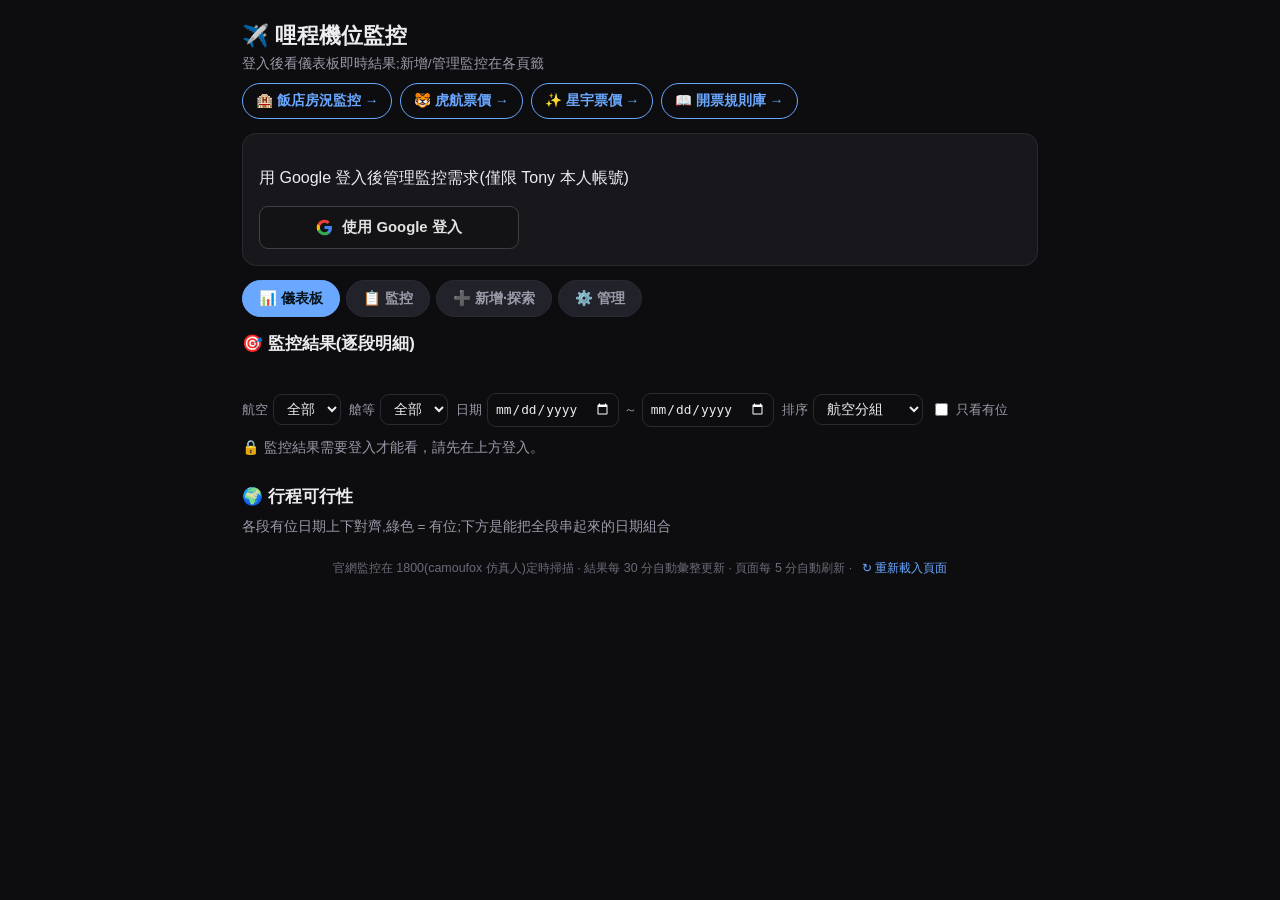
==== commit 964975d2: "需求列顯示星宇官網同日現金價（跟 Google 最低價並列）" ====
--- a/index.html
+++ b/index.html
@@ -1000,6 +1000,8 @@
     var milesHtml=esc(r.miles||"");
     if(vtier)milesHtml+=' <span class="badge valbadge">'+(vtier===2?"🔥 超值":"✨ 划算")+"</span>";
     if(r.cashTwd)milesHtml+='<div class="cpm'+(vtier?" good":"")+'">現金最低 NT$'+Number(r.cashTwd).toLocaleString()+(r.cpm?" · 每哩 "+r.cpm.toFixed(2):"")+"</div>";
+    // 星宇官網同日含稅價：Google 給的是「當天最便宜的任一家」,這個是「星宇自己賣多少」
+    if(r.jxCashTwd)milesHtml+='<div class="cpm">星宇官網同日 NT$'+Number(r.jxCashTwd).toLocaleString()+"</div>";
     // 餘額比對：有填該計畫餘額且哩程數字可解析時,標夠不夠開(以每人所需哩程計)
     var bpk=progKeyOf(r);
     if(r.status==="available"&&bpk&&BAL[bpk]&&BAL[bpk].miles!=null){
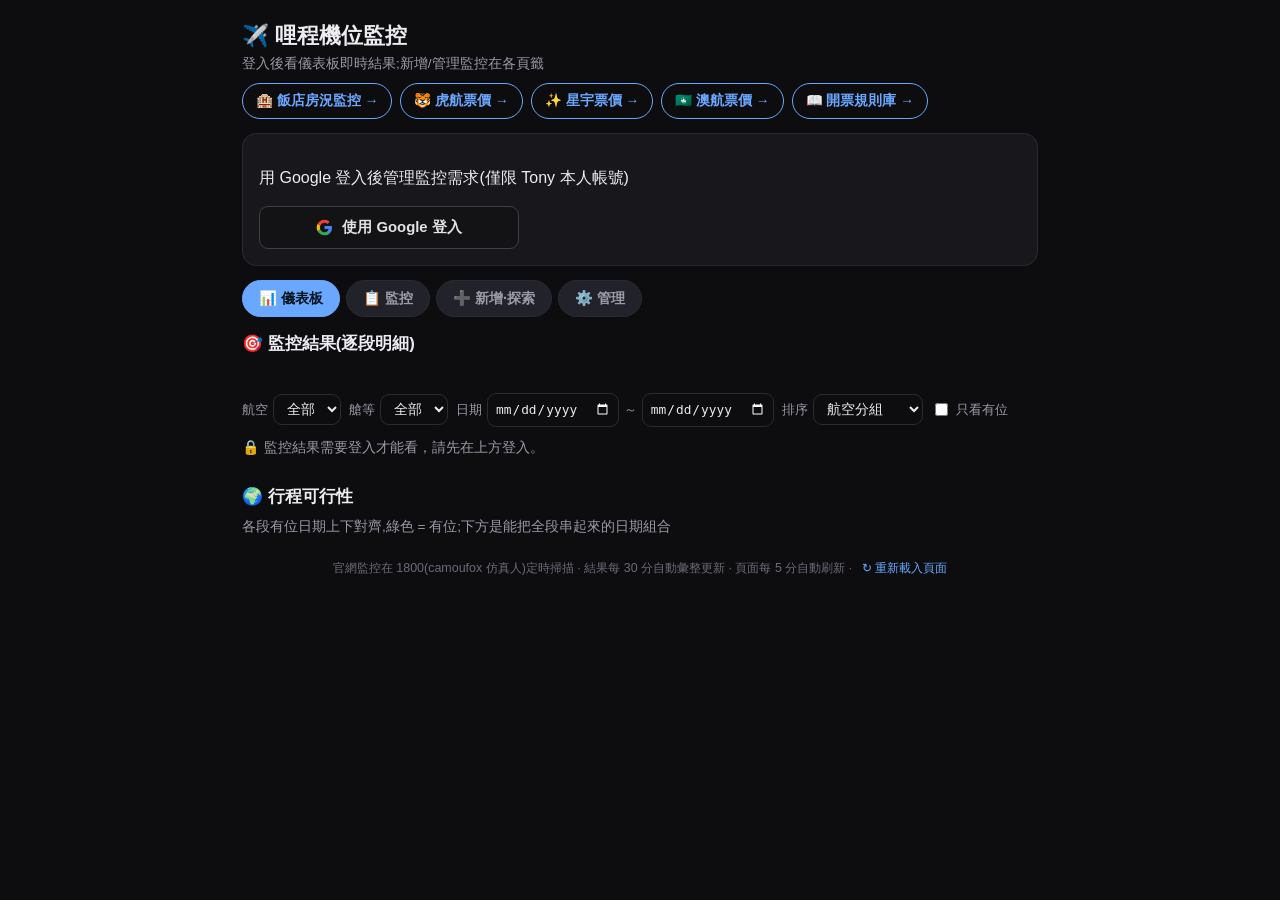
==== commit eccfe3c0: "澳門航空站內頁 airmacau.html 上線(tigerair.html 為底:估稅+RT矩陣+全部國家分組),全站導覽補連結,404 重生;後端 /api/airmacau/prices 另 c" ====
--- a/index.html
+++ b/index.html
@@ -83,7 +83,7 @@
 <body>
 <h1>✈️ 哩程機位監控</h1>
 <p class="sub">登入後看儀表板即時結果;新增/管理監控在各頁籤</p>
-<p style="margin:-6px 0 12px;display:flex;gap:8px;flex-wrap:wrap;"><a href="hotels.html" style="display:inline-block;padding:7px 13px;border:1px solid var(--accent);border-radius:99px;color:var(--accent);text-decoration:none;font-size:0.86rem;font-weight:600;">🏨 飯店房況監控 →</a><a href="tigerair.html" style="display:inline-block;padding:7px 13px;border:1px solid var(--accent);border-radius:99px;color:var(--accent);text-decoration:none;font-size:0.86rem;font-weight:600;">🐯 虎航票價 →</a><a href="starlux.html" style="display:inline-block;padding:7px 13px;border:1px solid var(--accent);border-radius:99px;color:var(--accent);text-decoration:none;font-size:0.86rem;font-weight:600;">✨ 星宇票價 →</a><a href="rules.html" style="display:inline-block;padding:7px 13px;border:1px solid var(--accent);border-radius:99px;color:var(--accent);text-decoration:none;font-size:0.86rem;font-weight:600;">📖 開票規則庫 →</a></p>
+<p style="margin:-6px 0 12px;display:flex;gap:8px;flex-wrap:wrap;"><a href="hotels.html" style="display:inline-block;padding:7px 13px;border:1px solid var(--accent);border-radius:99px;color:var(--accent);text-decoration:none;font-size:0.86rem;font-weight:600;">🏨 飯店房況監控 →</a><a href="tigerair.html" style="display:inline-block;padding:7px 13px;border:1px solid var(--accent);border-radius:99px;color:var(--accent);text-decoration:none;font-size:0.86rem;font-weight:600;">🐯 虎航票價 →</a><a href="starlux.html" style="display:inline-block;padding:7px 13px;border:1px solid var(--accent);border-radius:99px;color:var(--accent);text-decoration:none;font-size:0.86rem;font-weight:600;">✨ 星宇票價 →</a><a href="airmacau.html" style="display:inline-block;padding:7px 13px;border:1px solid var(--accent);border-radius:99px;color:var(--accent);text-decoration:none;font-size:0.86rem;font-weight:600;">🇲🇴 澳航票價 →</a><a href="rules.html" style="display:inline-block;padding:7px 13px;border:1px solid var(--accent);border-radius:99px;color:var(--accent);text-decoration:none;font-size:0.86rem;font-weight:600;">📖 開票規則庫 →</a></p>
 
 <div id="signin-card" class="card">
   <p>用 Google 登入後管理監控需求(僅限 Tony 本人帳號)</p>
@@ -1002,6 +1002,8 @@
     if(r.cashTwd)milesHtml+='<div class="cpm'+(vtier?" good":"")+'">現金最低 NT$'+Number(r.cashTwd).toLocaleString()+(r.cpm?" · 每哩 "+r.cpm.toFixed(2):"")+"</div>";
     // 星宇官網同日含稅價：Google 給的是「當天最便宜的任一家」,這個是「星宇自己賣多少」
     if(r.jxCashTwd)milesHtml+='<div class="cpm">星宇官網同日 NT$'+Number(r.jxCashTwd).toLocaleString()+"</div>";
+    // 華航官網同日現金價(scout farewire);中國出發的隱含匯率偏離市場,標僅供參考
+    if(r.ciCashTwd)milesHtml+='<div class="cpm">華航官網同日 NT$'+Number(r.ciCashTwd).toLocaleString()+(r.ciCashCur==="CNY"?"（僅供參考）":"")+"</div>";
     // 餘額比對：有填該計畫餘額且哩程數字可解析時,標夠不夠開(以每人所需哩程計)
     var bpk=progKeyOf(r);
     if(r.status==="available"&&bpk&&BAL[bpk]&&BAL[bpk].miles!=null){
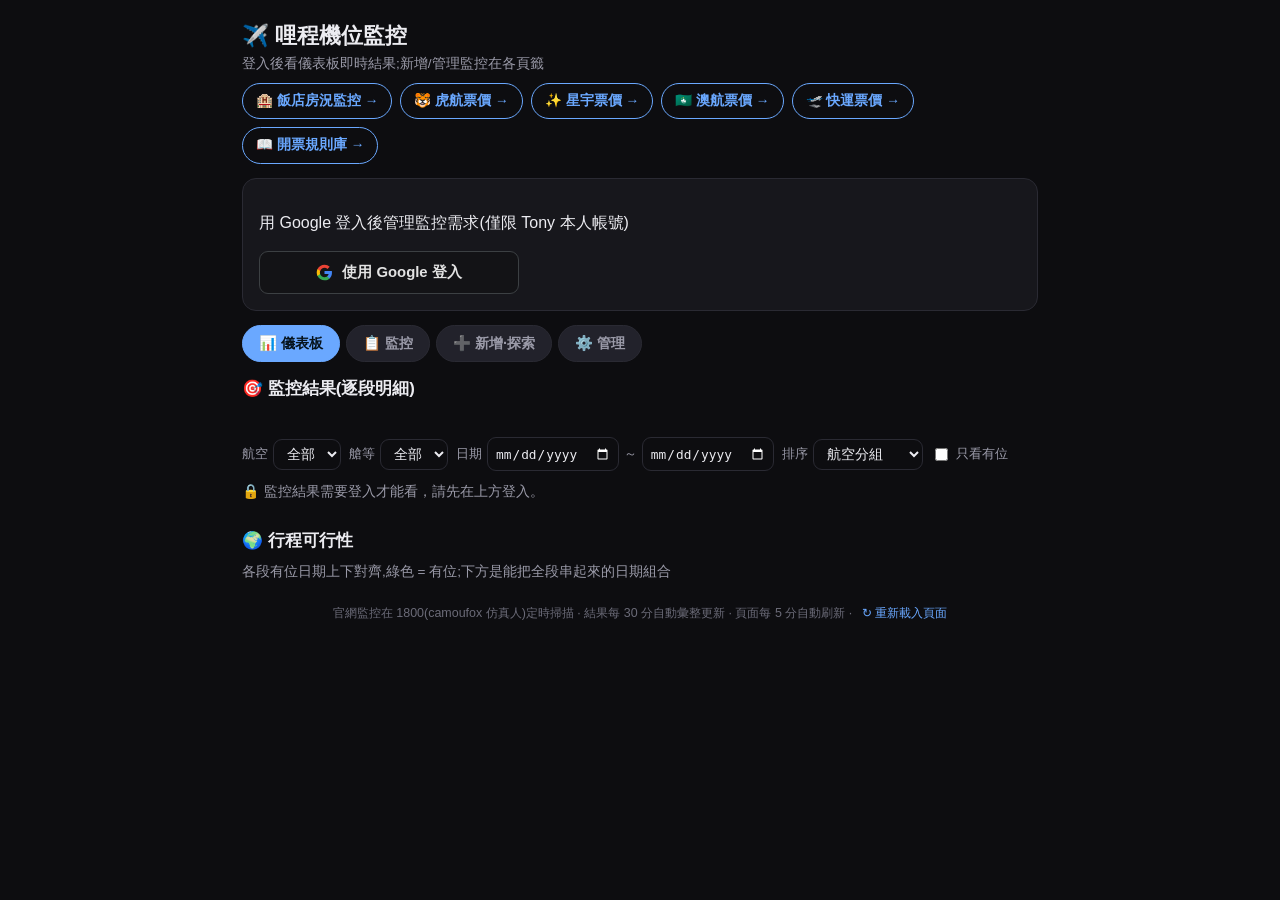
==== commit 50a31219: "香港快運(UO)監控:月曆 API 打通(webpack module 49600 讀出 body 格式;2月視窗分段掃;幣別跟出發地走用 cash-fx 換算);scan/watch/站內頁 hke" ====
--- a/index.html
+++ b/index.html
@@ -83,7 +83,7 @@
 <body>
 <h1>✈️ 哩程機位監控</h1>
 <p class="sub">登入後看儀表板即時結果;新增/管理監控在各頁籤</p>
-<p style="margin:-6px 0 12px;display:flex;gap:8px;flex-wrap:wrap;"><a href="hotels.html" style="display:inline-block;padding:7px 13px;border:1px solid var(--accent);border-radius:99px;color:var(--accent);text-decoration:none;font-size:0.86rem;font-weight:600;">🏨 飯店房況監控 →</a><a href="tigerair.html" style="display:inline-block;padding:7px 13px;border:1px solid var(--accent);border-radius:99px;color:var(--accent);text-decoration:none;font-size:0.86rem;font-weight:600;">🐯 虎航票價 →</a><a href="starlux.html" style="display:inline-block;padding:7px 13px;border:1px solid var(--accent);border-radius:99px;color:var(--accent);text-decoration:none;font-size:0.86rem;font-weight:600;">✨ 星宇票價 →</a><a href="airmacau.html" style="display:inline-block;padding:7px 13px;border:1px solid var(--accent);border-radius:99px;color:var(--accent);text-decoration:none;font-size:0.86rem;font-weight:600;">🇲🇴 澳航票價 →</a><a href="rules.html" style="display:inline-block;padding:7px 13px;border:1px solid var(--accent);border-radius:99px;color:var(--accent);text-decoration:none;font-size:0.86rem;font-weight:600;">📖 開票規則庫 →</a></p>
+<p style="margin:-6px 0 12px;display:flex;gap:8px;flex-wrap:wrap;"><a href="hotels.html" style="display:inline-block;padding:7px 13px;border:1px solid var(--accent);border-radius:99px;color:var(--accent);text-decoration:none;font-size:0.86rem;font-weight:600;">🏨 飯店房況監控 →</a><a href="tigerair.html" style="display:inline-block;padding:7px 13px;border:1px solid var(--accent);border-radius:99px;color:var(--accent);text-decoration:none;font-size:0.86rem;font-weight:600;">🐯 虎航票價 →</a><a href="starlux.html" style="display:inline-block;padding:7px 13px;border:1px solid var(--accent);border-radius:99px;color:var(--accent);text-decoration:none;font-size:0.86rem;font-weight:600;">✨ 星宇票價 →</a><a href="airmacau.html" style="display:inline-block;padding:7px 13px;border:1px solid var(--accent);border-radius:99px;color:var(--accent);text-decoration:none;font-size:0.86rem;font-weight:600;">🇲🇴 澳航票價 →</a><a href="hkexpress.html" style="display:inline-block;padding:7px 13px;border:1px solid var(--accent);border-radius:99px;color:var(--accent);text-decoration:none;font-size:0.86rem;font-weight:600;">🛫 快運票價 →</a><a href="rules.html" style="display:inline-block;padding:7px 13px;border:1px solid var(--accent);border-radius:99px;color:var(--accent);text-decoration:none;font-size:0.86rem;font-weight:600;">📖 開票規則庫 →</a></p>
 
 <div id="signin-card" class="card">
   <p>用 Google 登入後管理監控需求(僅限 Tony 本人帳號)</p>
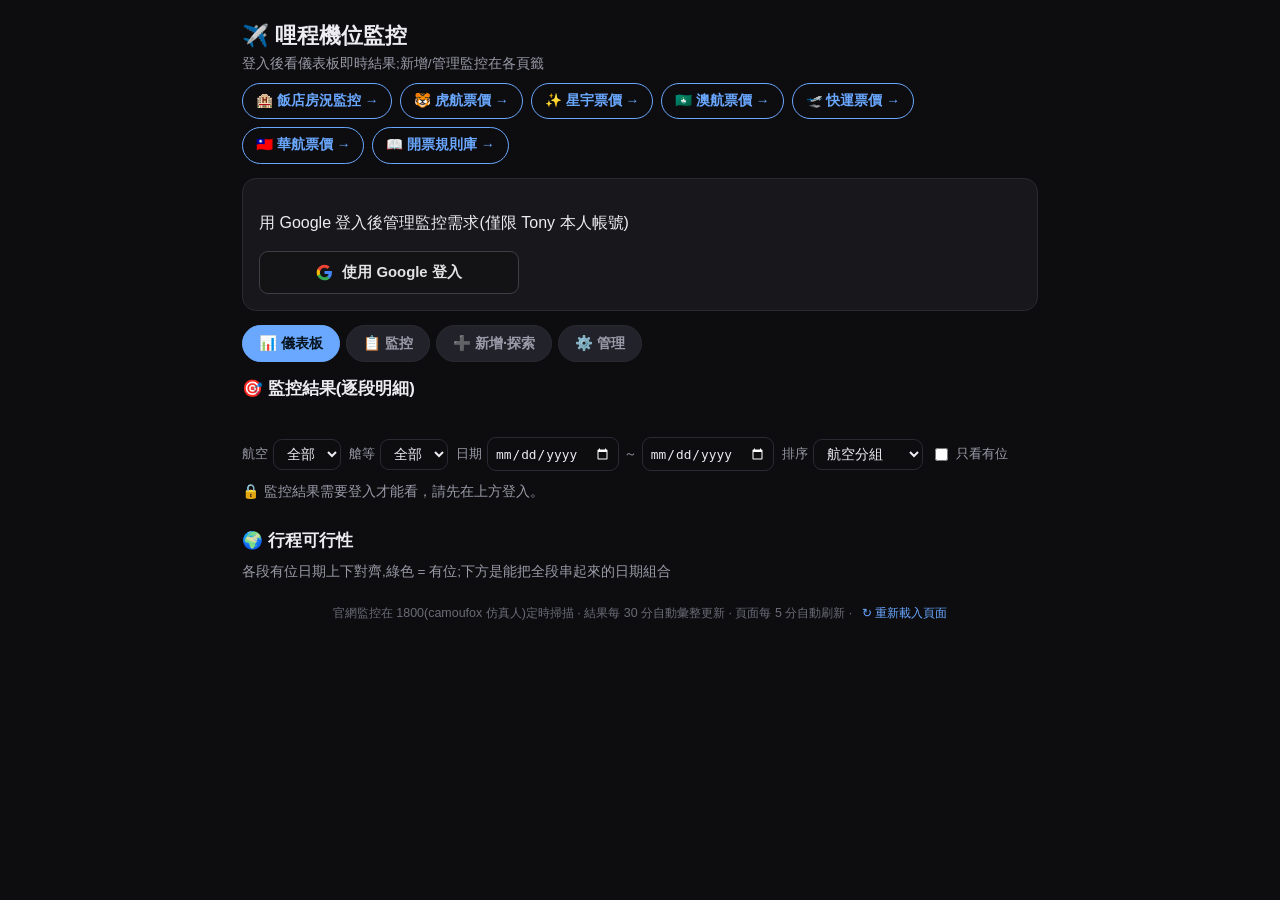
==== commit 9a76a1fe: "華航現金票日曆(CI)：airTRFX histogram 一次整年含稅價(key 在 .env)、候選網探測掃描、站內頁 chinaairlines.html、watch/timers；快運稅估微調" ====
--- a/index.html
+++ b/index.html
@@ -83,7 +83,7 @@
 <body>
 <h1>✈️ 哩程機位監控</h1>
 <p class="sub">登入後看儀表板即時結果;新增/管理監控在各頁籤</p>
-<p style="margin:-6px 0 12px;display:flex;gap:8px;flex-wrap:wrap;"><a href="hotels.html" style="display:inline-block;padding:7px 13px;border:1px solid var(--accent);border-radius:99px;color:var(--accent);text-decoration:none;font-size:0.86rem;font-weight:600;">🏨 飯店房況監控 →</a><a href="tigerair.html" style="display:inline-block;padding:7px 13px;border:1px solid var(--accent);border-radius:99px;color:var(--accent);text-decoration:none;font-size:0.86rem;font-weight:600;">🐯 虎航票價 →</a><a href="starlux.html" style="display:inline-block;padding:7px 13px;border:1px solid var(--accent);border-radius:99px;color:var(--accent);text-decoration:none;font-size:0.86rem;font-weight:600;">✨ 星宇票價 →</a><a href="airmacau.html" style="display:inline-block;padding:7px 13px;border:1px solid var(--accent);border-radius:99px;color:var(--accent);text-decoration:none;font-size:0.86rem;font-weight:600;">🇲🇴 澳航票價 →</a><a href="hkexpress.html" style="display:inline-block;padding:7px 13px;border:1px solid var(--accent);border-radius:99px;color:var(--accent);text-decoration:none;font-size:0.86rem;font-weight:600;">🛫 快運票價 →</a><a href="rules.html" style="display:inline-block;padding:7px 13px;border:1px solid var(--accent);border-radius:99px;color:var(--accent);text-decoration:none;font-size:0.86rem;font-weight:600;">📖 開票規則庫 →</a></p>
+<p style="margin:-6px 0 12px;display:flex;gap:8px;flex-wrap:wrap;"><a href="hotels.html" style="display:inline-block;padding:7px 13px;border:1px solid var(--accent);border-radius:99px;color:var(--accent);text-decoration:none;font-size:0.86rem;font-weight:600;">🏨 飯店房況監控 →</a><a href="tigerair.html" style="display:inline-block;padding:7px 13px;border:1px solid var(--accent);border-radius:99px;color:var(--accent);text-decoration:none;font-size:0.86rem;font-weight:600;">🐯 虎航票價 →</a><a href="starlux.html" style="display:inline-block;padding:7px 13px;border:1px solid var(--accent);border-radius:99px;color:var(--accent);text-decoration:none;font-size:0.86rem;font-weight:600;">✨ 星宇票價 →</a><a href="airmacau.html" style="display:inline-block;padding:7px 13px;border:1px solid var(--accent);border-radius:99px;color:var(--accent);text-decoration:none;font-size:0.86rem;font-weight:600;">🇲🇴 澳航票價 →</a><a href="hkexpress.html" style="display:inline-block;padding:7px 13px;border:1px solid var(--accent);border-radius:99px;color:var(--accent);text-decoration:none;font-size:0.86rem;font-weight:600;">🛫 快運票價 →</a><a href="chinaairlines.html" style="display:inline-block;padding:7px 13px;border:1px solid var(--accent);border-radius:99px;color:var(--accent);text-decoration:none;font-size:0.86rem;font-weight:600;">🇹🇼 華航票價 →</a><a href="rules.html" style="display:inline-block;padding:7px 13px;border:1px solid var(--accent);border-radius:99px;color:var(--accent);text-decoration:none;font-size:0.86rem;font-weight:600;">📖 開票規則庫 →</a></p>
 
 <div id="signin-card" class="card">
   <p>用 Google 登入後管理監控需求(僅限 Tony 本人帳號)</p>
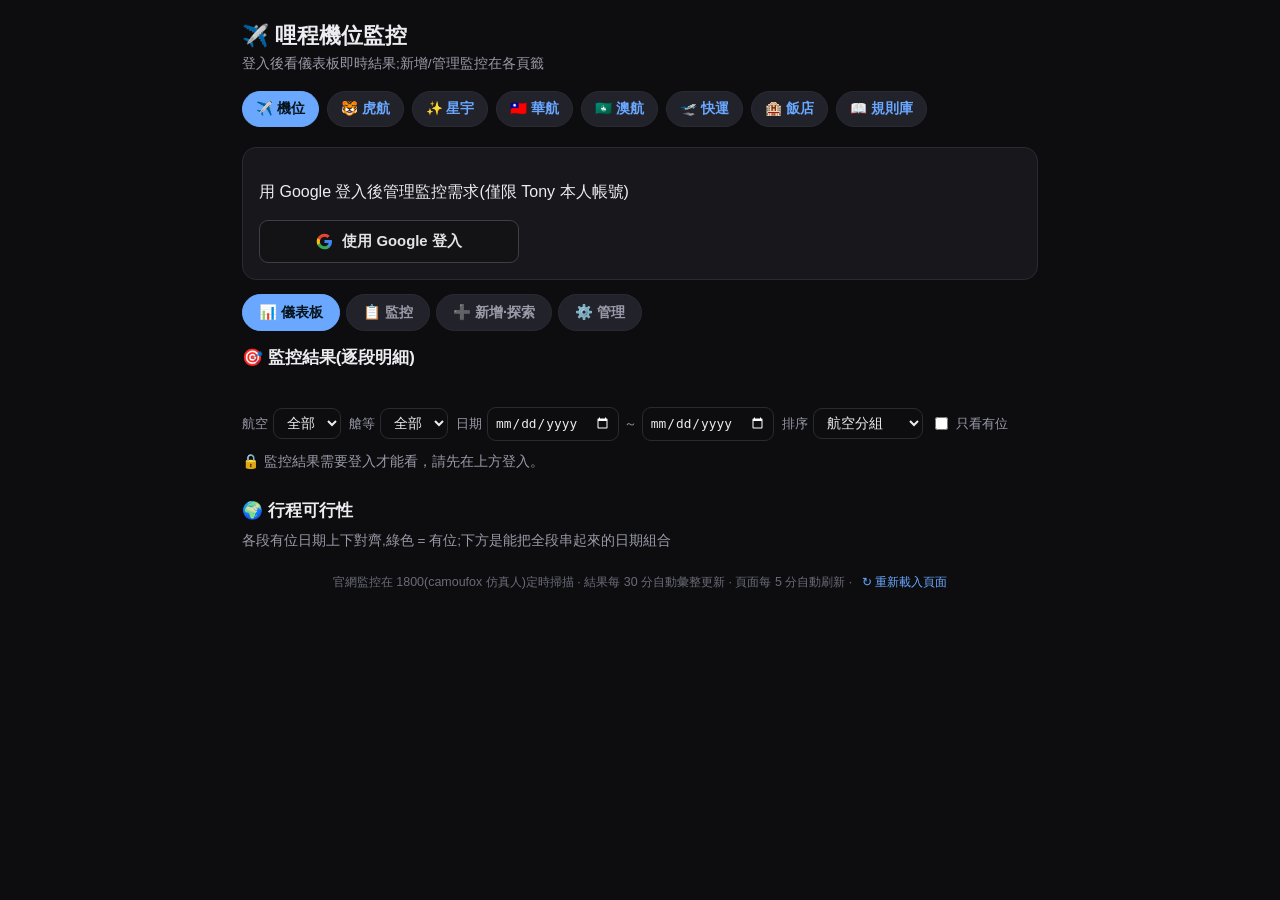
==== commit fc87d38a: "9/3 審查修正 B＋C 批：搶票模式卡、掃描新鮮度列、導覽單列滑動、五家掃描器 meta＋補舊 前端： - 八頁導覽統一成同一份 8 顆、單列橫向滑動、shared.js 標當前頁 .active；" ====
--- a/index.html
+++ b/index.html
@@ -8,7 +8,7 @@
 <link rel="manifest" href="manifest.json">
 <link rel="apple-touch-icon" href="assets/icon-192.png">
 <link rel="icon" type="image/png" href="assets/icon-192.png">
-<link rel="stylesheet" href="assets/shared.css?v=20260815">
+<link rel="stylesheet" href="assets/shared.css?v=20260903">
 <style>
   .badge.no_seats{ color:var(--bad); border-color:var(--bad); }
   .src-air{ color:var(--ok); } .src-sa{ color:var(--accent); }
@@ -83,7 +83,16 @@
 <body>
 <h1>✈️ 哩程機位監控</h1>
 <p class="sub">登入後看儀表板即時結果;新增/管理監控在各頁籤</p>
-<p style="margin:-6px 0 12px;display:flex;gap:8px;flex-wrap:wrap;"><a href="hotels.html" style="display:inline-block;padding:7px 13px;border:1px solid var(--accent);border-radius:99px;color:var(--accent);text-decoration:none;font-size:0.86rem;font-weight:600;">🏨 飯店房況監控 →</a><a href="tigerair.html" style="display:inline-block;padding:7px 13px;border:1px solid var(--accent);border-radius:99px;color:var(--accent);text-decoration:none;font-size:0.86rem;font-weight:600;">🐯 虎航票價 →</a><a href="starlux.html" style="display:inline-block;padding:7px 13px;border:1px solid var(--accent);border-radius:99px;color:var(--accent);text-decoration:none;font-size:0.86rem;font-weight:600;">✨ 星宇票價 →</a><a href="airmacau.html" style="display:inline-block;padding:7px 13px;border:1px solid var(--accent);border-radius:99px;color:var(--accent);text-decoration:none;font-size:0.86rem;font-weight:600;">🇲🇴 澳航票價 →</a><a href="hkexpress.html" style="display:inline-block;padding:7px 13px;border:1px solid var(--accent);border-radius:99px;color:var(--accent);text-decoration:none;font-size:0.86rem;font-weight:600;">🛫 快運票價 →</a><a href="chinaairlines.html" style="display:inline-block;padding:7px 13px;border:1px solid var(--accent);border-radius:99px;color:var(--accent);text-decoration:none;font-size:0.86rem;font-weight:600;">🇹🇼 華航票價 →</a><a href="rules.html" style="display:inline-block;padding:7px 13px;border:1px solid var(--accent);border-radius:99px;color:var(--accent);text-decoration:none;font-size:0.86rem;font-weight:600;">📖 開票規則庫 →</a></p>
+<div class="nav">
+  <a href="index.html">✈️ 機位</a>
+  <a href="tigerair.html">🐯 虎航</a>
+  <a href="starlux.html">✨ 星宇</a>
+  <a href="chinaairlines.html">🇹🇼 華航</a>
+  <a href="airmacau.html">🇲🇴 澳航</a>
+  <a href="hkexpress.html">🛫 快運</a>
+  <a href="hotels.html">🏨 飯店</a>
+  <a href="rules.html">📖 規則庫</a>
+</div>
 
 <div id="signin-card" class="card">
   <p>用 Google 登入後管理監控需求(僅限 Tony 本人帳號)</p>
@@ -285,7 +294,7 @@
 <p class="foot">官網監控在 1800(camoufox 仿真人)定時掃描 · 結果每 30 分自動彙整更新 · 頁面每 5 分自動刷新</p>
 
 <script src="https://accounts.google.com/gsi/client" async defer></script>
-<script src="assets/shared.js?v=20260823"></script>
+<script src="assets/shared.js?v=20260903"></script>
 <script>
 (function () {
   "use strict";
--- a/assets/shared.css
+++ b/assets/shared.css
@@ -12,9 +12,17 @@
 h1 { font-size:1.35rem; margin:20px 0 2px; }
 h2 { font-size:1.05rem; margin:0 0 8px; }
 .sub { color:var(--text2); font-size:0.85rem; margin:0 0 14px; }
-.nav { display:flex; gap:8px; flex-wrap:wrap; margin:6px 0 12px; }
-.nav a { display:inline-block; padding:7px 13px; border:1px solid var(--border); border-radius:99px;
-  font-size:0.86rem; text-decoration:none; color:var(--accent); background:var(--chip); font-weight:600; }
+/* 導覽：單列橫向滑動（手機不再折成三四行吃掉 1/3 螢幕，2026-09-03 gemini review）；
+   shared.js 會把當前頁的連結加 .active */
+.nav { display:flex; gap:8px; flex-wrap:nowrap; overflow-x:auto; -webkit-overflow-scrolling:touch;
+  scrollbar-width:none; margin:6px -12px 12px; padding:2px 12px 6px; }
+.nav::-webkit-scrollbar{ display:none; }
+.nav a { display:inline-block; flex-shrink:0; padding:7px 13px; border:1px solid var(--border); border-radius:99px;
+  font-size:0.86rem; text-decoration:none; color:var(--accent); background:var(--chip); font-weight:600; white-space:nowrap; }
+.nav a.active { background:var(--accent); color:#06131c; border-color:var(--accent); }
+/* 票價頁日曆格：5 位數票價在手機 40px 格子裡不准換行破版 */
+.cg .cell .p { white-space:nowrap; }
+@media (max-width:420px){ .cg .cell .p { font-size:0.64rem; } .cg .cell .p small{ font-size:0.54rem; } }
 .card { background:var(--card); border:1px solid var(--border); border-radius:14px; padding:16px; margin:14px 0; }
 label { display:block; font-size:0.85rem; color:var(--text2); margin:10px 0 4px; }
 input, select { width:100%; padding:10px; border-radius:9px; border:1px solid var(--border);
@@ -29,11 +37,15 @@
 .pause{ background:transparent; color:var(--text2); border:1px solid var(--border); padding:5px 11px; font-size:0.82rem; }
 .scan{ background:transparent; color:var(--accent); border:1px solid var(--border); padding:5px 11px; font-size:0.82rem; }
 .scan:disabled{ opacity:.5; cursor:default; }
-.btn-row{ display:flex; gap:6px; flex-shrink:0; }
+.btn-row{ display:flex; gap:6px; flex-shrink:0; flex-wrap:wrap; justify-content:flex-end; }
 .msg{ font-size:0.88rem; color:var(--text2); min-height:1.2em; margin-top:8px; } .msg.err{ color:var(--bad); }
 .hidden{ display:none; }
 .entry{ border-bottom:1px solid var(--border); padding:10px 0; } .entry:last-child{ border-bottom:none; }
-.entry-head{ display:flex; justify-content:space-between; align-items:center; gap:10px; }
+.entry-head{ display:flex; justify-content:space-between; align-items:center; gap:10px; flex-wrap:wrap; }
+.entry-head > :first-child{ min-width:0; flex:1 1 240px; }
+/* 手機：五顆按鈕塞不下就整排掉到下一行，不准把頁面撐寬（2026-09-02 Tony 截圖） */
+@media (max-width:640px){ .btn-row{ flex-basis:100%; justify-content:flex-start; } }
+body{ overflow-x:hidden; }
 .entry-name{ font-weight:700; } .entry-meta{ color:var(--text2); font-size:0.84rem; margin-top:2px; }
 .badge{ display:inline-block; padding:1px 8px; border-radius:99px; font-size:0.74rem; border:1px solid var(--border); color:var(--text2); }
 .badge.available{ background:var(--ok); color:#06281a; border:none; font-weight:700; }
